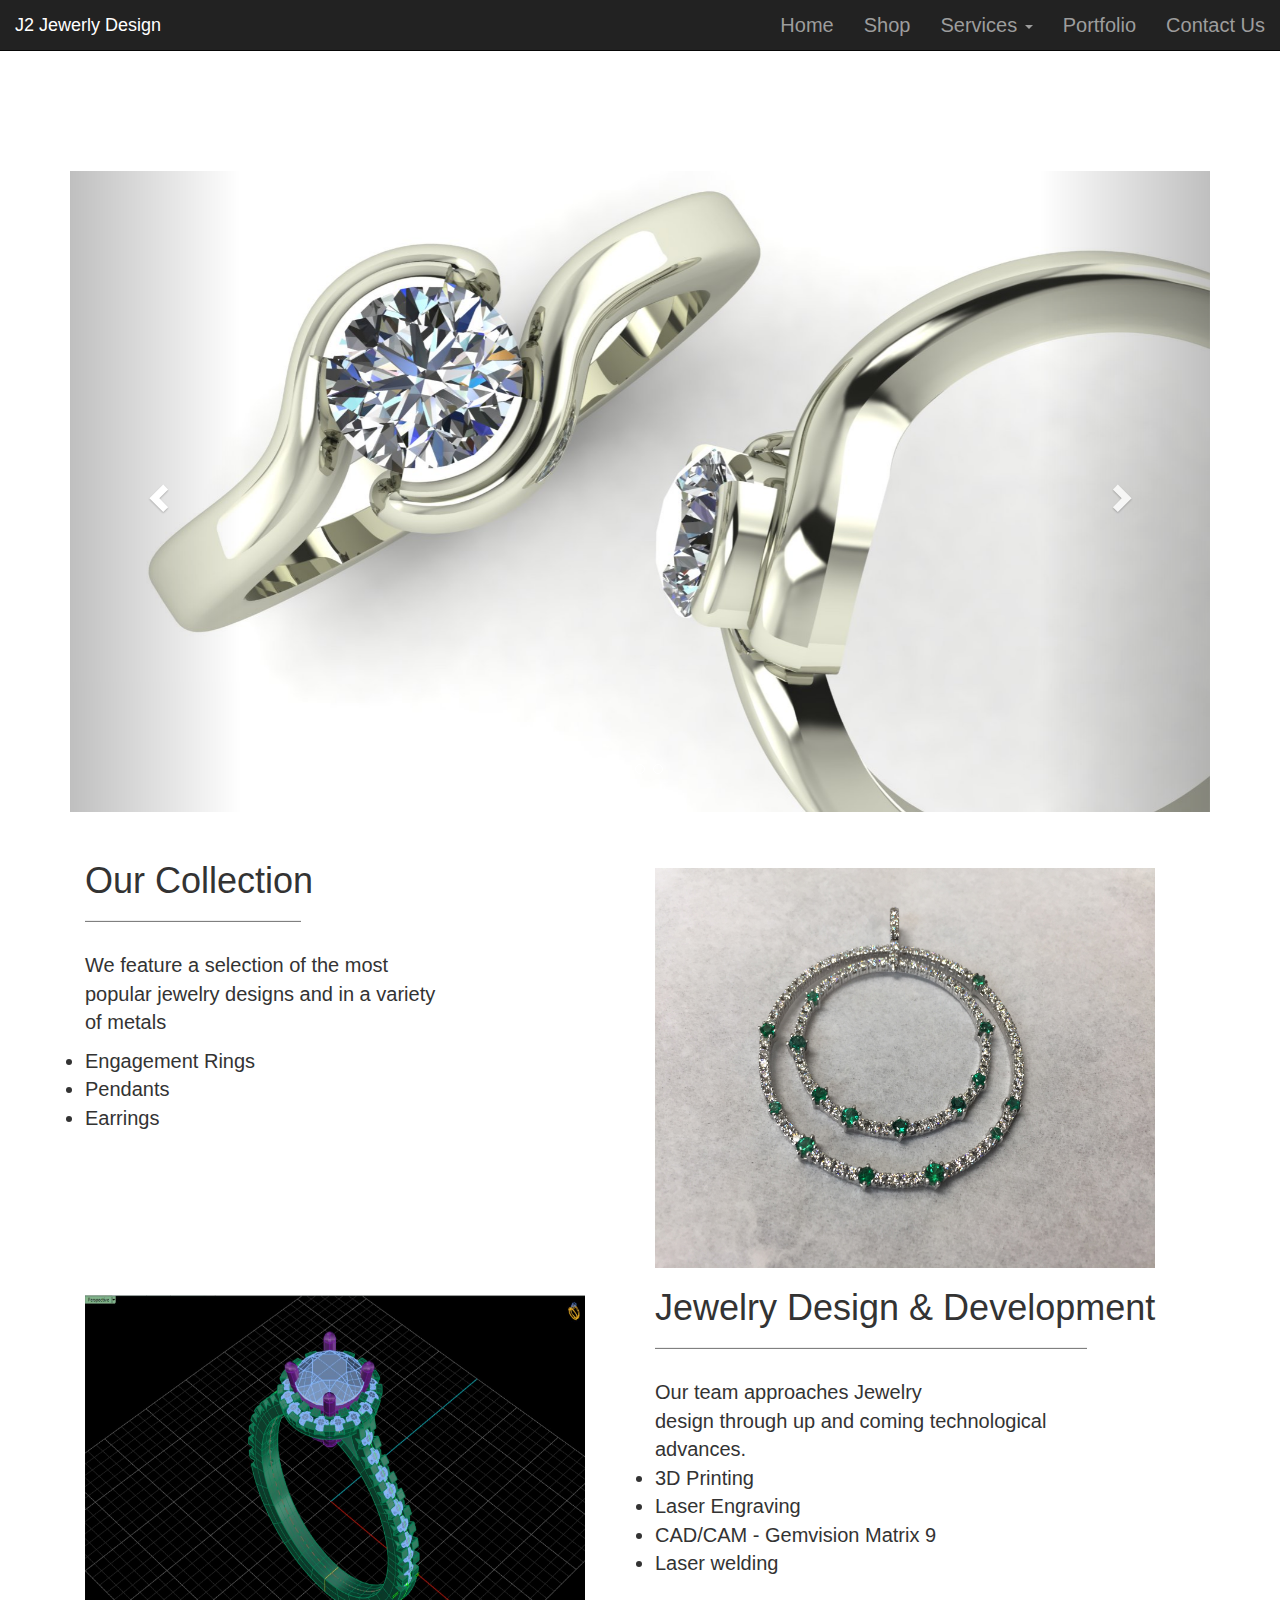
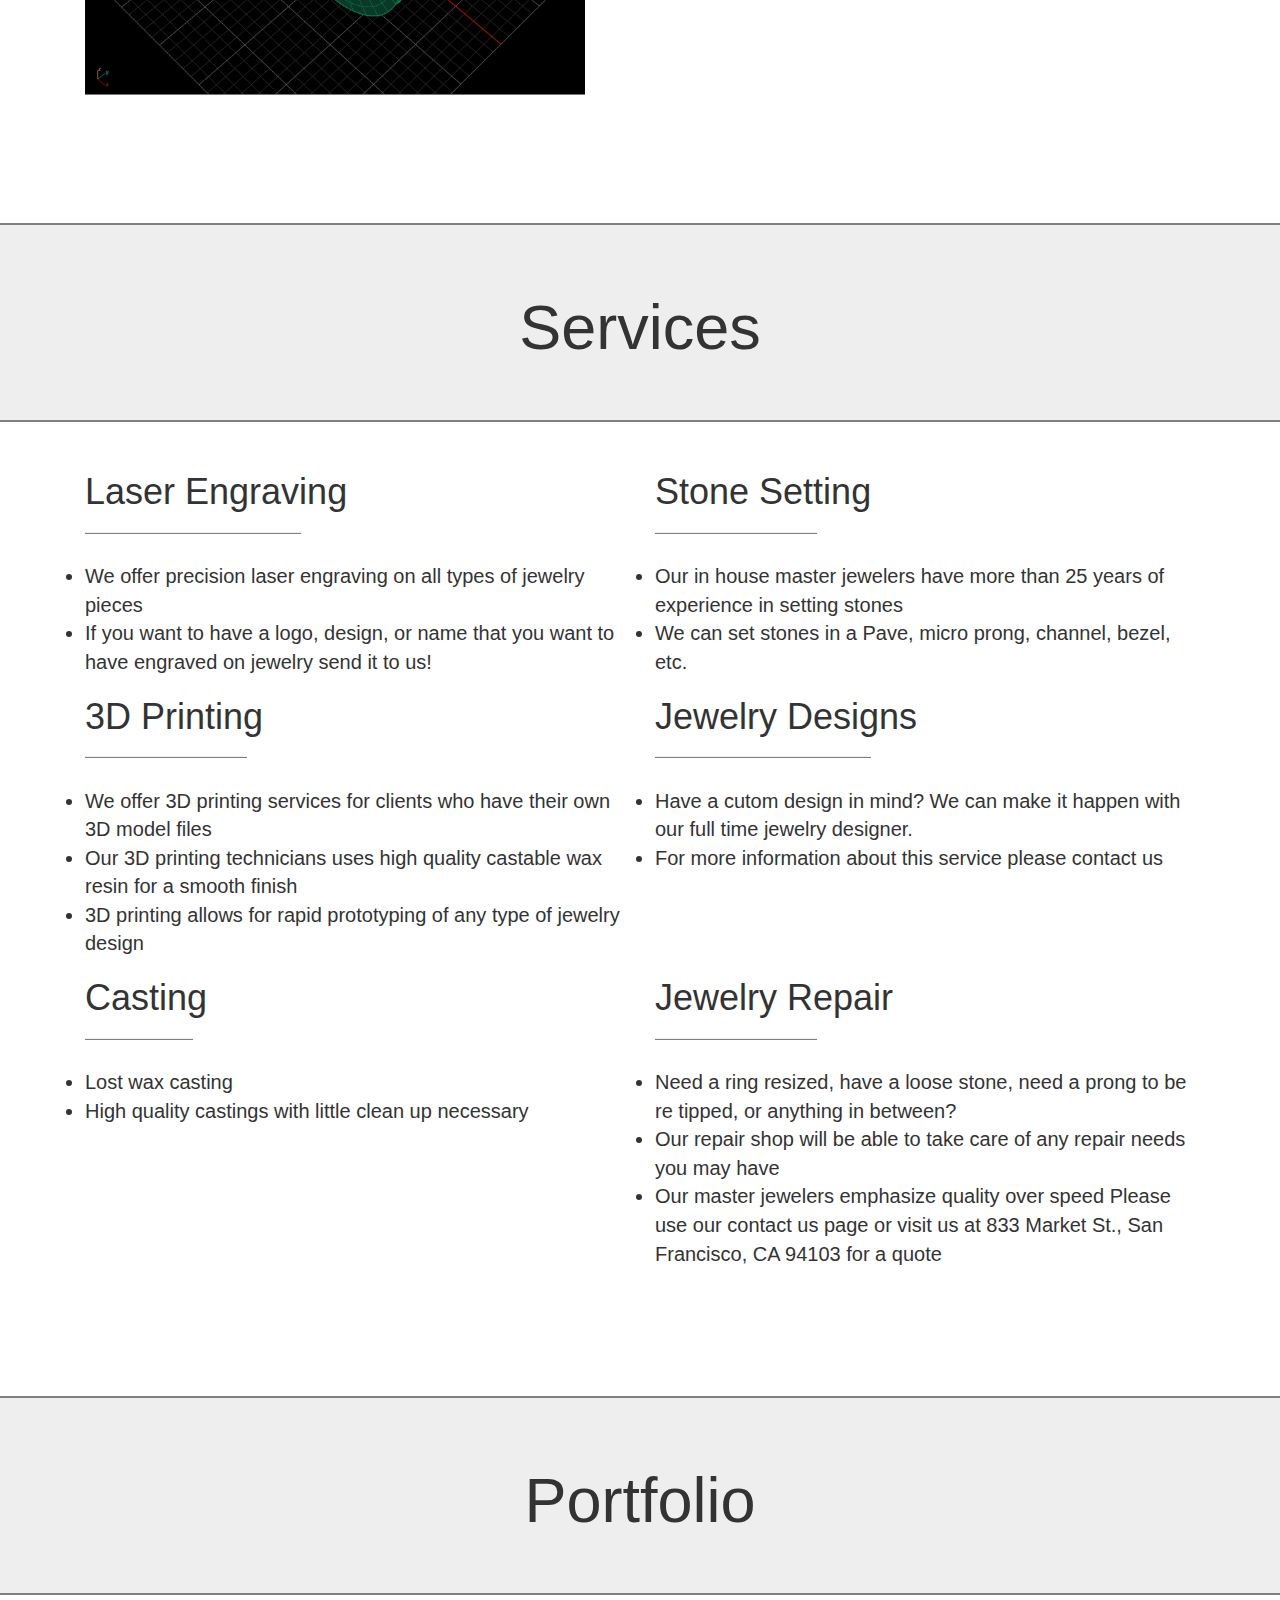
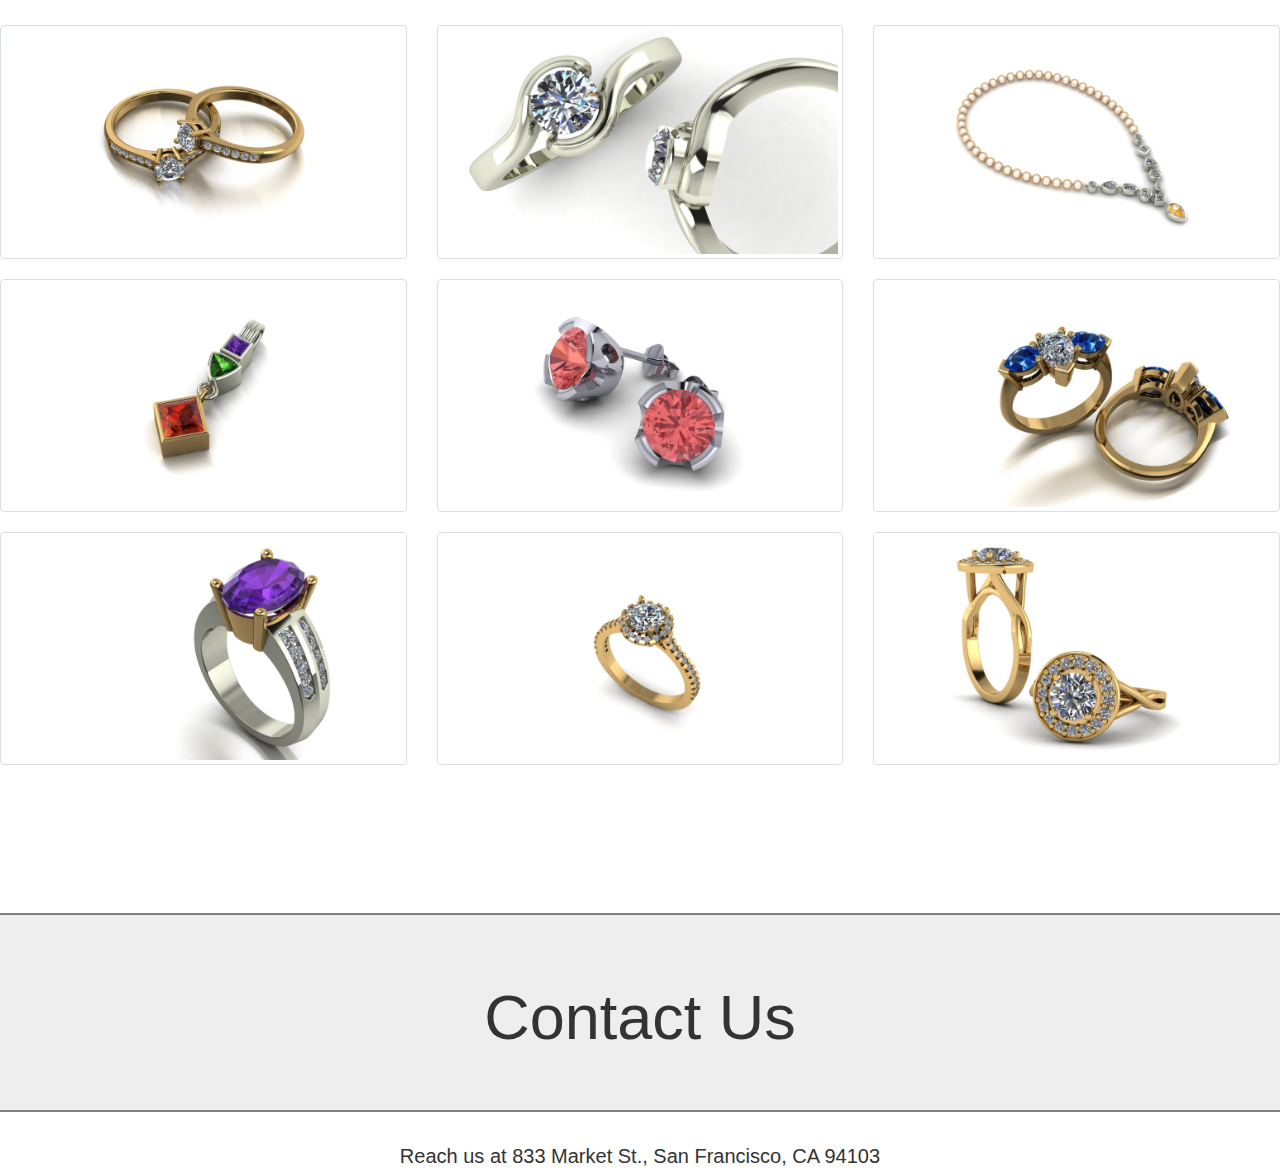
==== index.html @ f9536992 "fixed styling issue" ====
<!DOCTYPE html>
<html>
<head>
  <title>J2 Jewerly Design</title>
      <link rel="stylesheet" type="text/css" href="https://maxcdn.bootstrapcdn.com/bootstrap/3.3.7/css/bootstrap.min.css">
    <link rel="stylesheet" type="text/css" href=https://maxcdn.bootstrapcdn.com/font-awesome/4.7.0/css/font-awesome.min.css>
    <link rel="stylesheet" type="text/css" href="./styles.css">
</head>
<body>
  <div class="container">
<nav class="navbar navbar-inverse navbar-fixed-top" >
  <div class="container-fluid">
    <!-- Brand and toggle get grouped for better mobile display -->
    <div class="navbar-header">
      <button type="button" class="navbar-toggle collapsed" data-toggle="collapse" data-target="#bs-example-navbar-collapse-1">
        <span class="sr-only">Toggle navigation</span>
        <span class="icon-bar"></span>
        <span class="icon-bar"></span>
        <span class="icon-bar"></span>
      </button>
      <a class="navbar-brand" href="#">J2 Jewerly Design</a>
    </div>

    <!-- Collect the nav links, forms, and other content for toggling -->
    <div class="collapse navbar-collapse" id="bs-example-navbar-collapse-1">
      <ul class="nav navbar-nav">
      </ul>
      </form>
      <ul class="nav navbar-nav navbar-right">
        <li><a href="#">Home</a></li>
        <li><a href="#">Shop</a></li>
        <li class="dropdown">
          <a href="#" class="dropdown-toggle" data-toggle="dropdown" role="button" aria-expanded="false">Services <span class="caret"></span></a>
          <ul class="dropdown-menu" role="menu">
            <li><a href="#">3D Printing</a></li>
            <li><a href="#">Jewelry Design</a></li>
            <li><a href="#">Laser Engraving</a></li>
            <li><a href="#">Casting</a></li>
            <li><a href="#">Jewelry Repair</a></li>
            <li><a href="#">Stone Setting</a></li>
          </ul>
            <li><a href="#" class="portfolio">Portfolio</a></li>
            <li><a href="#" class="visit">Contact Us</a></li>
        </li>
      </ul>
    </div><!-- /.navbar-collapse -->
  </div><!-- /.container-fluid -->
</nav>
  <div id="myCarousel" class="carousel slide" data-ride="carousel">
    <!-- Indicators -->
    <ol class="carousel-indicators">
      <li data-target="#myCarousel" data-slide-to="0" class="active"></li>
      <li data-target="#myCarousel" data-slide-to="1"></li>
      <li data-target="#myCarousel" data-slide-to="2"></li>
    </ol>

    <!-- Wrapper for slides -->
    <div class="carousel-inner">
      <div class="item active">
        <img src="./CAD_Renderings/CA04_Lee_D.jpg" alt="Los Angeles" style="width:100%;">
      </div>

      <div class="item">
        <img src="./CAD_Renderings/CCC18_CA01_2.jpg" alt="Chicago" style="width:100%;">
      </div>

      <div class="item">
        <img src="./CAD_Renderings/Halo_Ring.jpg
        " alt="New york" style="width:100%;">
      </div>
    </div>

    <!-- Left and right controls -->
    <a class="left carousel-control" href="#myCarousel" data-slide="prev">
      <span class="glyphicon glyphicon-chevron-left"></span>
      <span class="sr-only">Previous</span>
    </a>
    <a class="right carousel-control" href="#myCarousel" data-slide="next">
      <span class="glyphicon glyphicon-chevron-right"></span>
      <span class="sr-only">Next</span>
    </a>
  </div>
  <div class="rows">
  </br>
    <div class="col-md-6">
      <h1> Our Collection</h1>
        <div class="hr3"><hr/></div></br>
      <div class="paragraphs">
      <p> We feature a selection of the most </br>
        popular jewelry designs and in a variety </br> of metals</p>
      <li>Engagement Rings</li>
      <li>Pendants</li>
      <li>Earrings</li>
      </div>
      </div>
    <div class="col-md-6">
      <div class="photo1">
      <img src="./CAD_Renderings/Dualpendant_1.jpg" height="400" width="500">
    </div>
    </div>
  </div>
 </div>

<div class="container">
  <div class="rows2">
    <div class="col-md-6">
      <div class="photo1">
      <img src="./CAD_Renderings/CAD_Screenshot.JPG" height="400" width="500">
    </div>
  </div>
    <div class="col-md-6"">
    <h1>Jewelry Design & Development</h1>
      <div class="hr"><hr/></div></br>
    Our team approaches Jewelry </br> design through up and coming technological </br> advances.
      <li> 3D Printing </li>
      <li> Laser Engraving </li>
      <li> CAD/CAM - Gemvision Matrix 9</li>
      <li> Laser welding </li>
    </div>
  </div>
</div>
    <div class="jumbotron">
    <h1>Services</h1>
    <div class="services"> </div>
  </div>
<div class="container">
    <div class="rows3">
      <div class="col-md-6">
       <!--  <h1>Jewelry Manufacturing</h1>
        <div class="hr2"><hr/></div></br>
        Our team of expert Jewelers provide </br>  Clients with access to high-quality jewelry
        <li> We also offer services such as bulk </br>casting, finishing, and stone setting.</li>
        <li> Wax Molding </li>
    </div> -->
    <h1>Laser Engraving</h1>
        <div class="hr3"><hr/></div></br>
        <li> We offer precision laser engraving on all types of jewelry pieces</li>
        <li> If you want to have a logo, design, or name that you want to have engraved on jewelry send it to us! </li>
    </div>
    <div class="col-md-6"">
      <h1>Stone Setting</h1>
      <div class="hr4"><hr/></div></br>
   <li> Our in house master jewelers have more than 25 years of experience in setting stones </li>
  <li> We can set stones in a Pave, micro prong, channel,  bezel, etc. </li>
    </div>
  </div>
</div>
<div class="container">
  <div class="services">
    <div class="col-md-6">
      <h1> 3D Printing </h1>
      <div class="hr4"><hr/></div></br>
  <li> We offer 3D printing services for clients who have their own 3D model files </li>
  <li> Our 3D printing technicians uses high quality castable wax resin for a smooth finish
  </li>
  <li> 3D printing allows for rapid prototyping of any type of jewelry design
  </li>
    </div>
     <div class="col-md-6"">
    <h1>Jewelry Designs</h1>
    <div class="hr3"><hr/></div></br>
    <li> Have a cutom design in mind? We can make it happen with our full time jewelry designer. </li>
    <li> For more information about this service please contact us
    </li>
    </div>
  </div>
</div>
<div class="container">
  <div class="casting">
    <div class="col-md-6">
      <h1>Casting</h1>
      <div class="inside">
      <div class="hr3"><hr/></div></br>
    </div>
      <li> Lost wax casting </li>
      <li> High quality castings with little clean up necessary </li>
    </div>
     <div class="col-md-6">
    <h1>Jewelry Repair</h1>
      <div class="inside">
      <div class="hr4"><hr/></div></br>
    </div>
    <li> Need a ring resized, have a loose stone, need a prong to be re tipped, or anything in between? </li>
    <li> Our repair shop will be able to take care of any repair needs you may have </li>
    <li> Our master jewelers emphasize quality over speed
    Please use our contact us page or visit us at 833 Market St., San Francisco, CA 94103 for a quote
  </li>
    </div>
  </div>
  </div>
</div>
    <div class="jumbotron">
    <h1>Portfolio</h1>
    <div class="portfolioPage"></div>
  </div>

     <div class="row">
    <div class="col-lg-4 col-sm-6">
      <div class="thumbnail">
      <img src="./CAD_Renderings/Bead-and-Bright-Cut.jpg">
    </div>
  </div>
   <div class="col-lg-4 col-sm-6">
      <div class="thumbnail">
      <img src="./CAD_Renderings/CA04_Lee_D.jpg">
    </div>
  </div>
    <div class="col-lg-4 col-sm-6">
      <div class="thumbnail">
      <img src="./CAD_Renderings/CCC18_CA01_2.jpg">
    </div>
  </div>
  <div class="col-lg-4 col-sm-6">
      <div class="thumbnail">
      <img src="./CAD_Renderings/CCC18_Triple_Pendant_Lee_D_2.jpg
">
    </div>
  </div>
   <div class="col-lg-4 col-sm-6">
      <div class="thumbnail">
      <img src="./CAD_Renderings/CCC19_Scalloped_Bezel_Earrings_Lee_D.jpg">
    </div>
  </div>
    <div class="col-lg-4 col-sm-6">
      <div class="thumbnail">
      <img src="./CAD_Renderings/CCC25_SA01_1.jpg">
    </div>
  </div>
  <div class="col-lg-4 col-sm-6">
      <div class="thumbnail">
      <img src="./CAD_Renderings/CCC28_Two_Channel_Ring_6.jpg">
    </div>
  </div>
   <div class="col-lg-4 col-sm-6">
      <div class="thumbnail">
      <img src="./CAD_Renderings/Halo_Ring.jpg">
    </div>
  </div>
    <div class="col-lg-4 col-sm-6">
      <div class="thumbnail">
      <img src="./CAD_Renderings/Halo_Side_Project_1.jpg">
    </div>
  </div>
</div>
  <div class="jumbotron">
    <h1> Contact Us </h1>
  </div>
  <div class="contact">
      Reach us at 833 Market St., San Francisco, CA 94103
    </div>
</body>
  <script type="text/javascript" src="https://code.jquery.com/jquery-3.2.1.min.js"></script>
  <script type="text/javascript" src=https://maxcdn.bootstrapcdn.com/bootstrap/3.3.7/js/bootstrap.min.js></script>
  <script type="text/javascript" src="./eventHandlers.js"></script>
</html>
---- styles.css ----
.carousel {
 margin-top: 15%;
}
.container {
  font-size: 20px;
}
.contact {
  font-size: 20px;
  text-align: center;
}
.navbar-header {
  color: white;
}
.jumbotron {
  text-align: center;
  border-top: 2px grey solid;
  border-bottom: 2px grey solid;
  margin-top: 10%;
}
.photo1 {
  padding-top: 5%;
}
.rows {
  text-align: left;
  font-size: 20px;
}

.inside > .hr3 {
  height: 2px;
  width: 75%;
  border-bottom: 3px grey solid;

}

.inside > .hr4 {
  height: 2px;
  width: 30%;
  border-bottom: 2px grey solid;
}

.inside > .hr3 {
  height: 2px;
  width: 20%;
  border-bottom: 2px grey solid;
}


.rows2 {
  text-align: left;
  font-size: 20px;
}

.rows3 {
  text-align: left;
  font-size: 20px;
}

.hr {
  height: 2px;
  width: 80%;
  border-bottom: 2px grey solid;
}

.hr2 {
  height: 2px;
  width: 60%;
  border-bottom: 3px grey solid;
}

.hr3 {
  height: 1px;
  width: 40%;
  border-bottom: 2px grey solid;
}

.hr4 {
  height: 2px;
  width: 30%;
  border-bottom: 2px grey solid;
}

.hr5 {
  height: 2px;
  width: 100%;
  border-bottom: 2px grey solid;
}
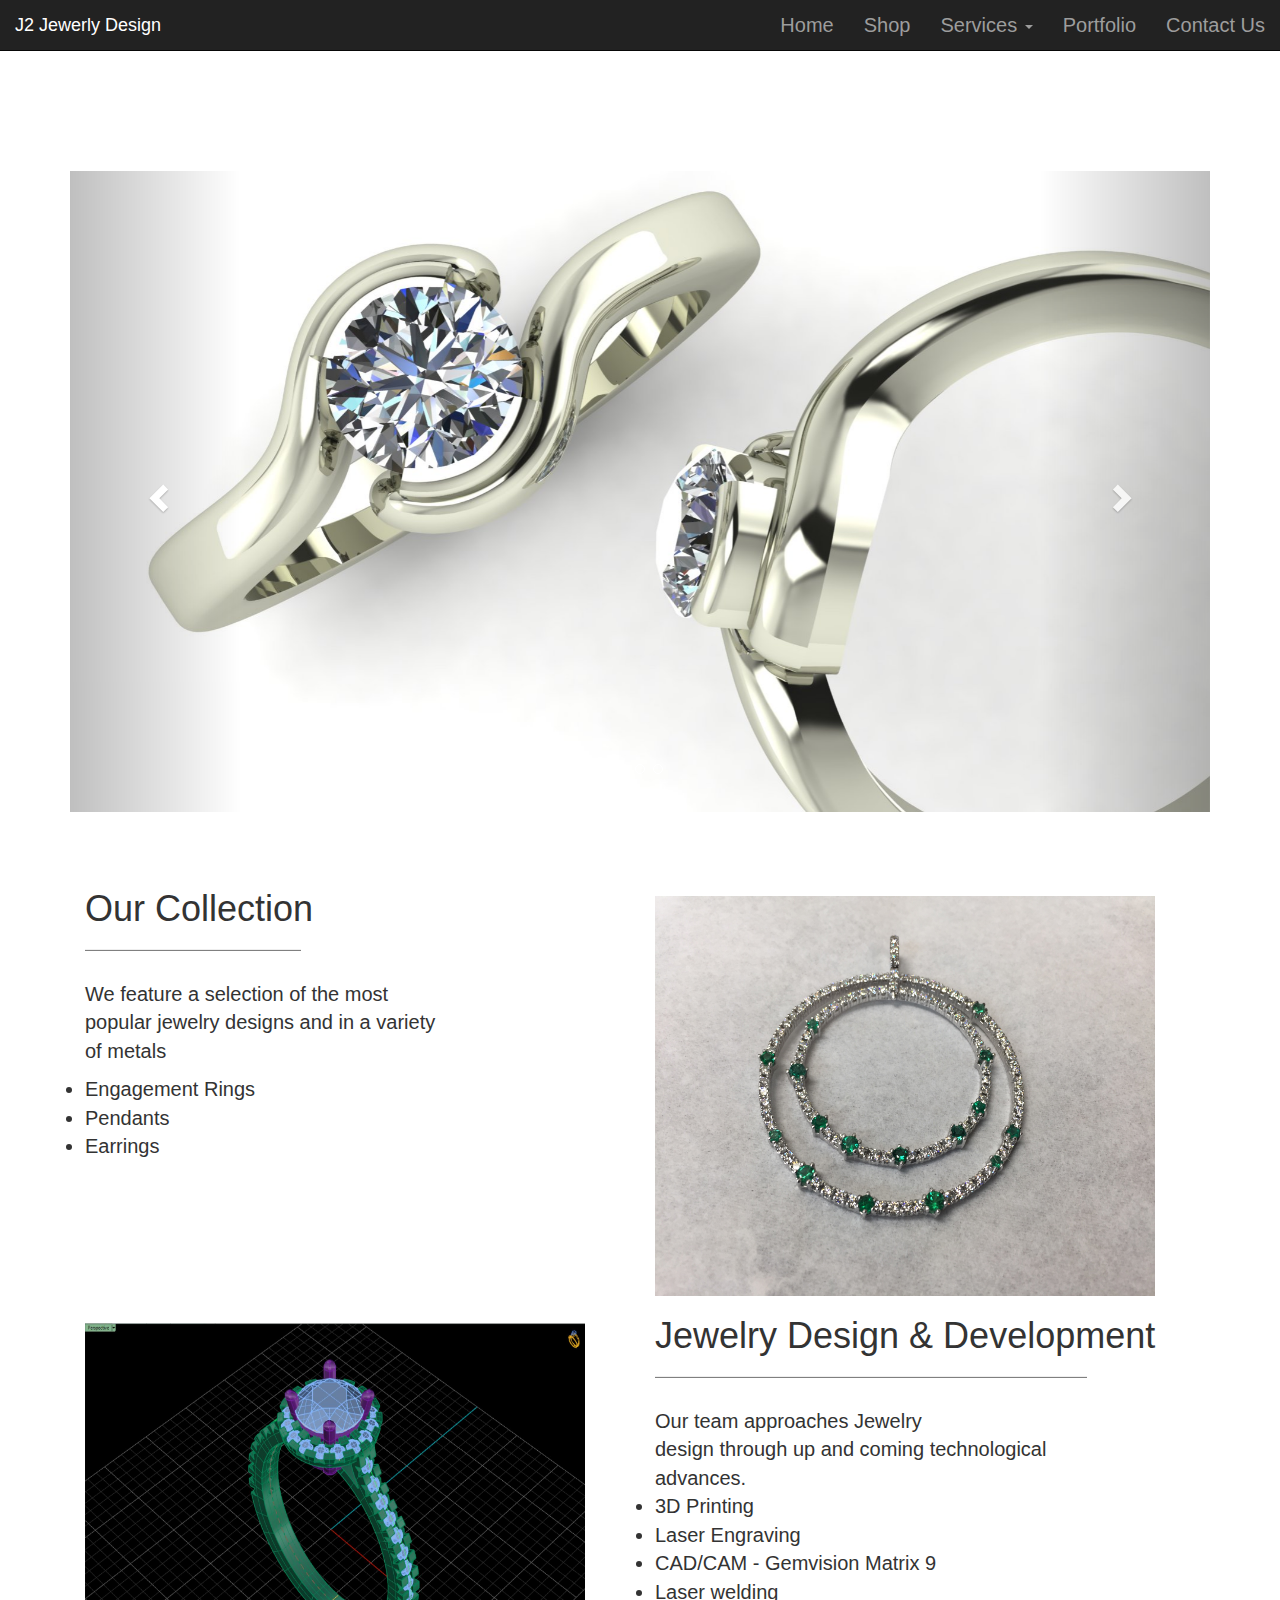
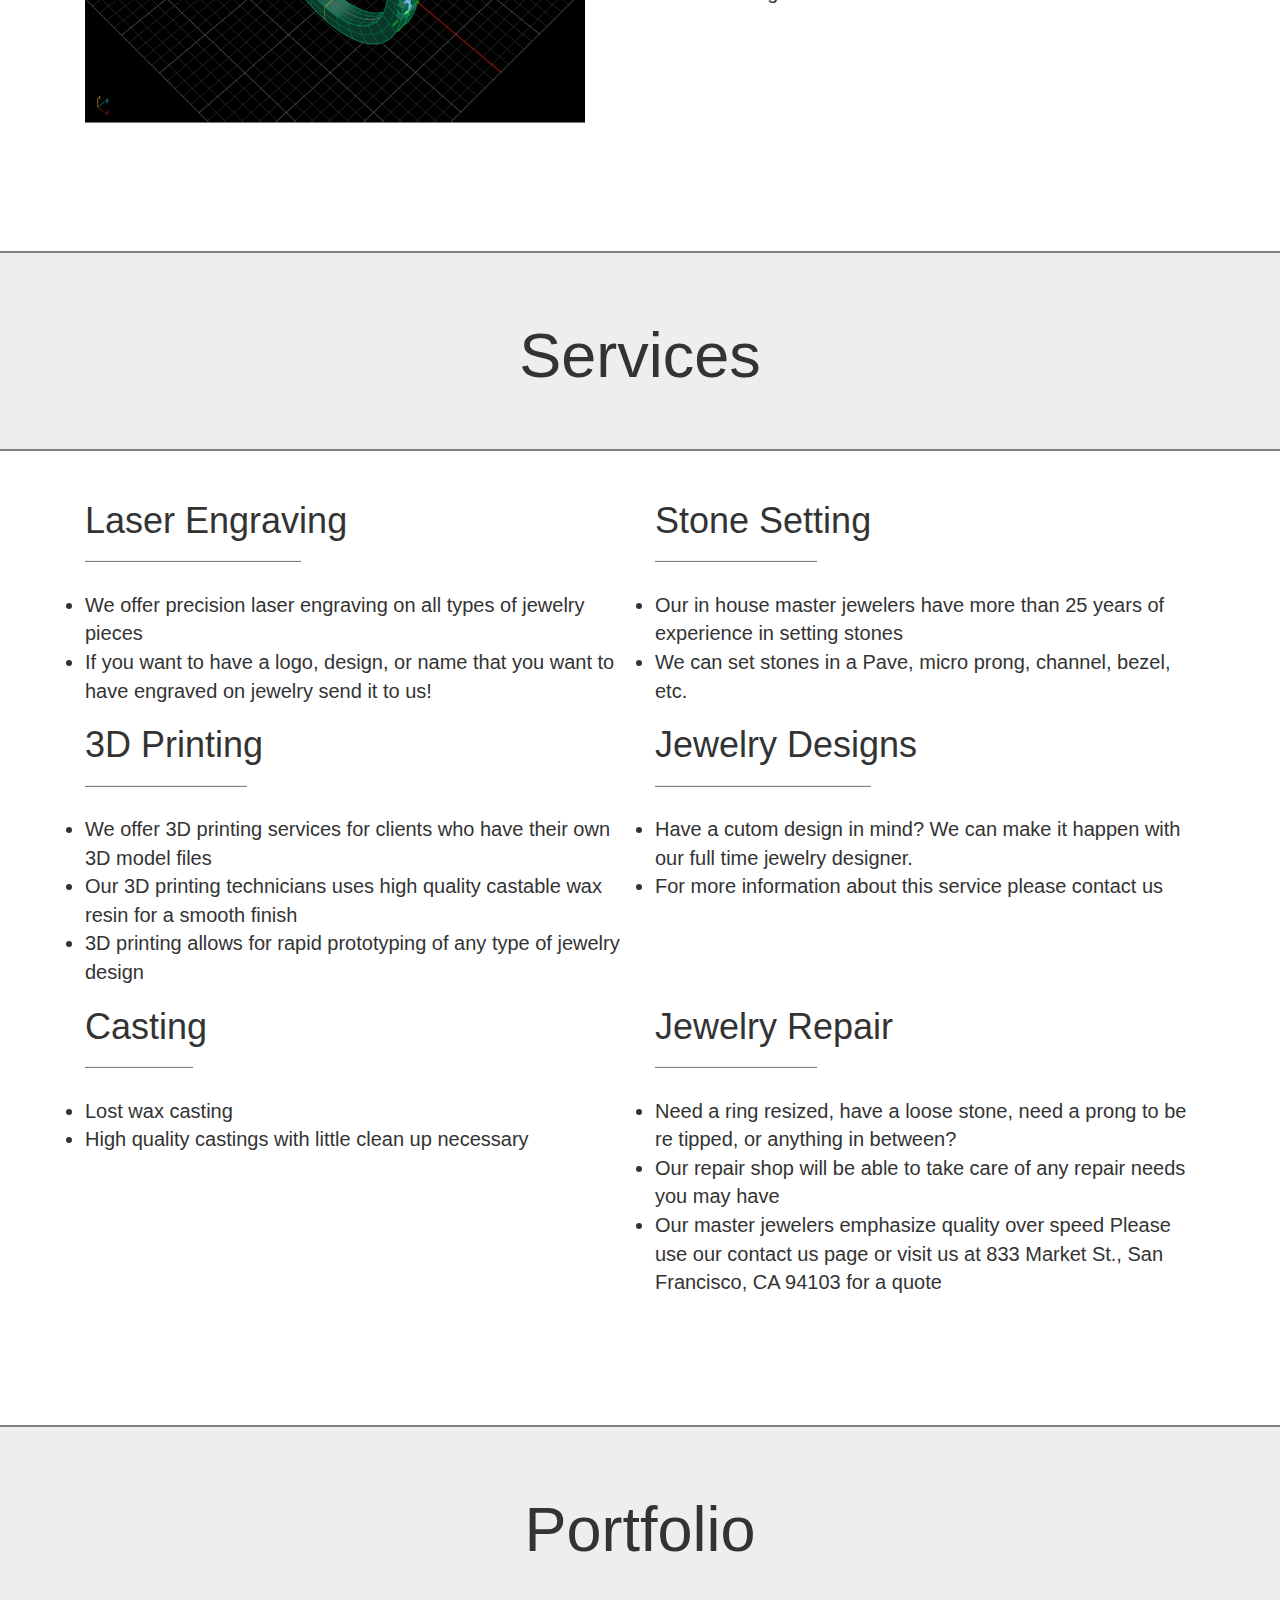
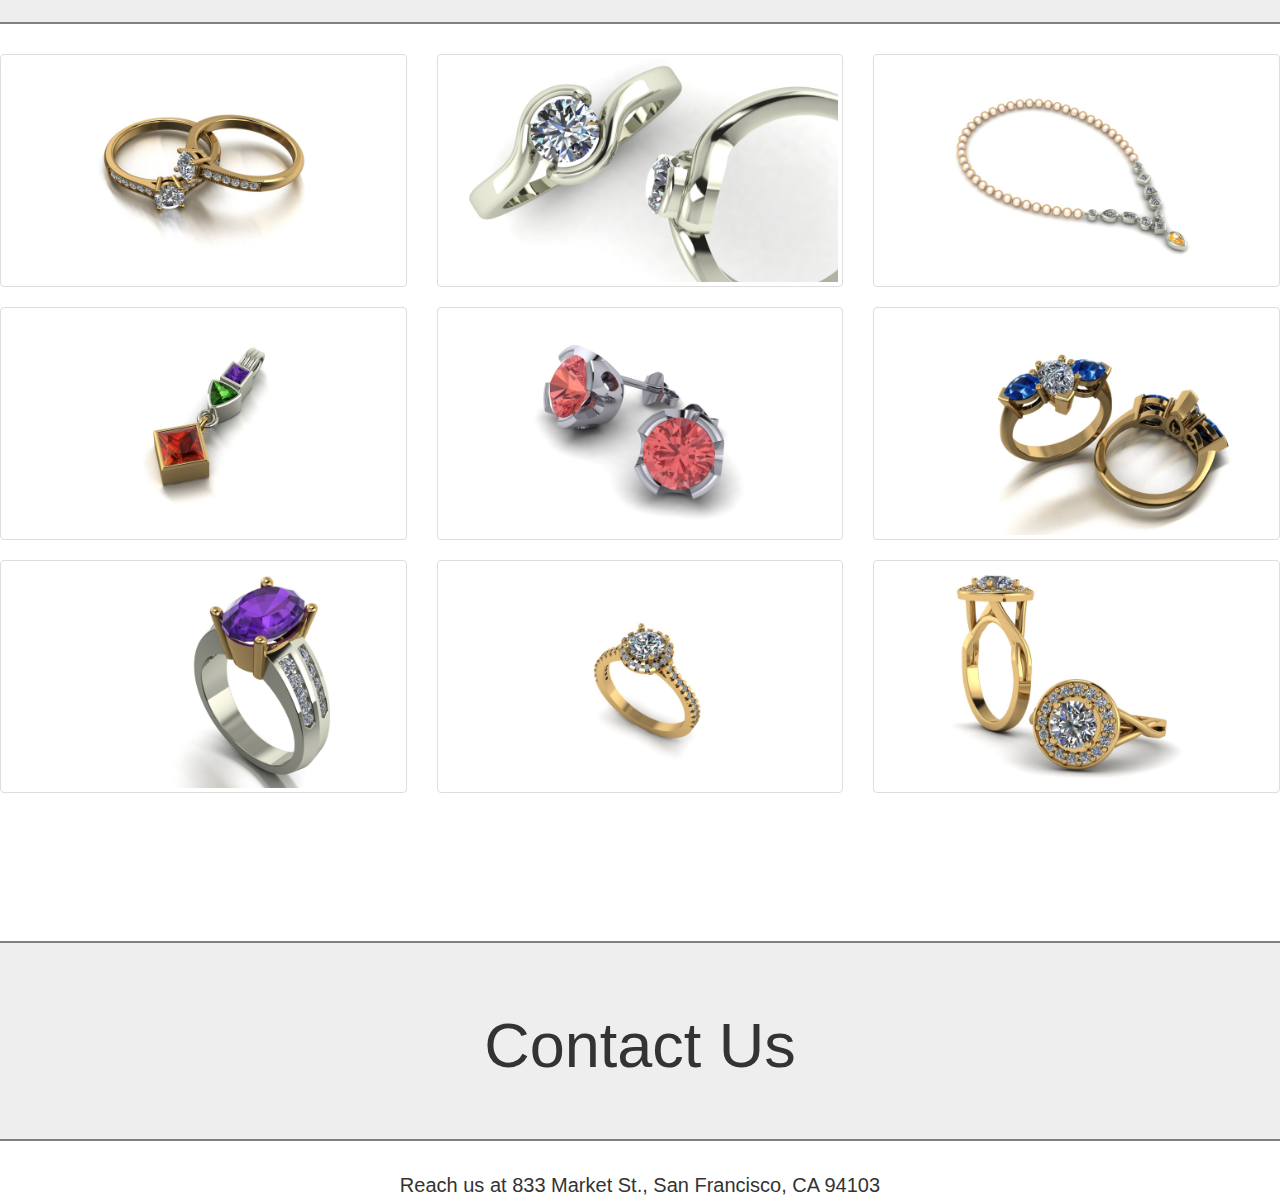
==== commit 72196bc2: "fixed styling" ====
--- a/index.html
+++ b/index.html
@@ -82,6 +82,7 @@
   </div>
   <div class="rows">
   </br>
+  </br>
     <div class="col-md-6">
       <h1> Our Collection</h1>
         <div class="hr3"><hr/></div></br>
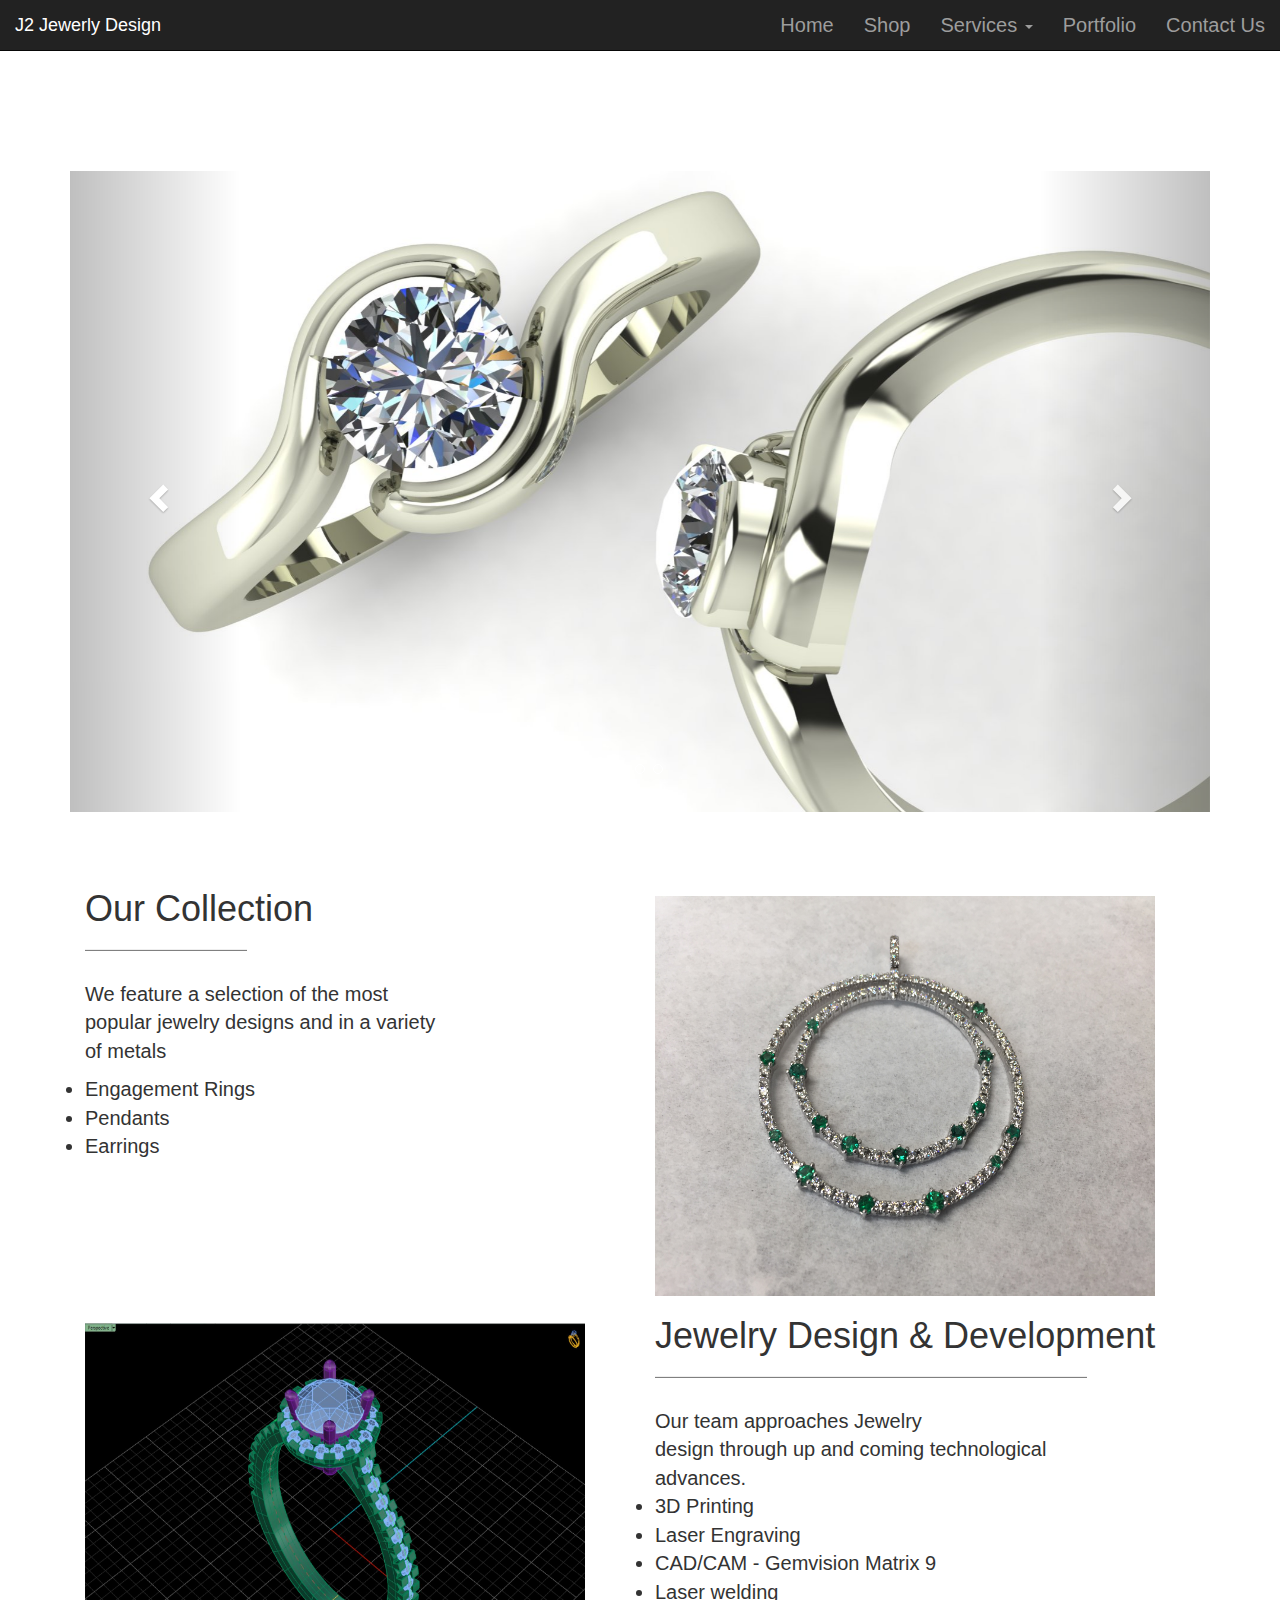
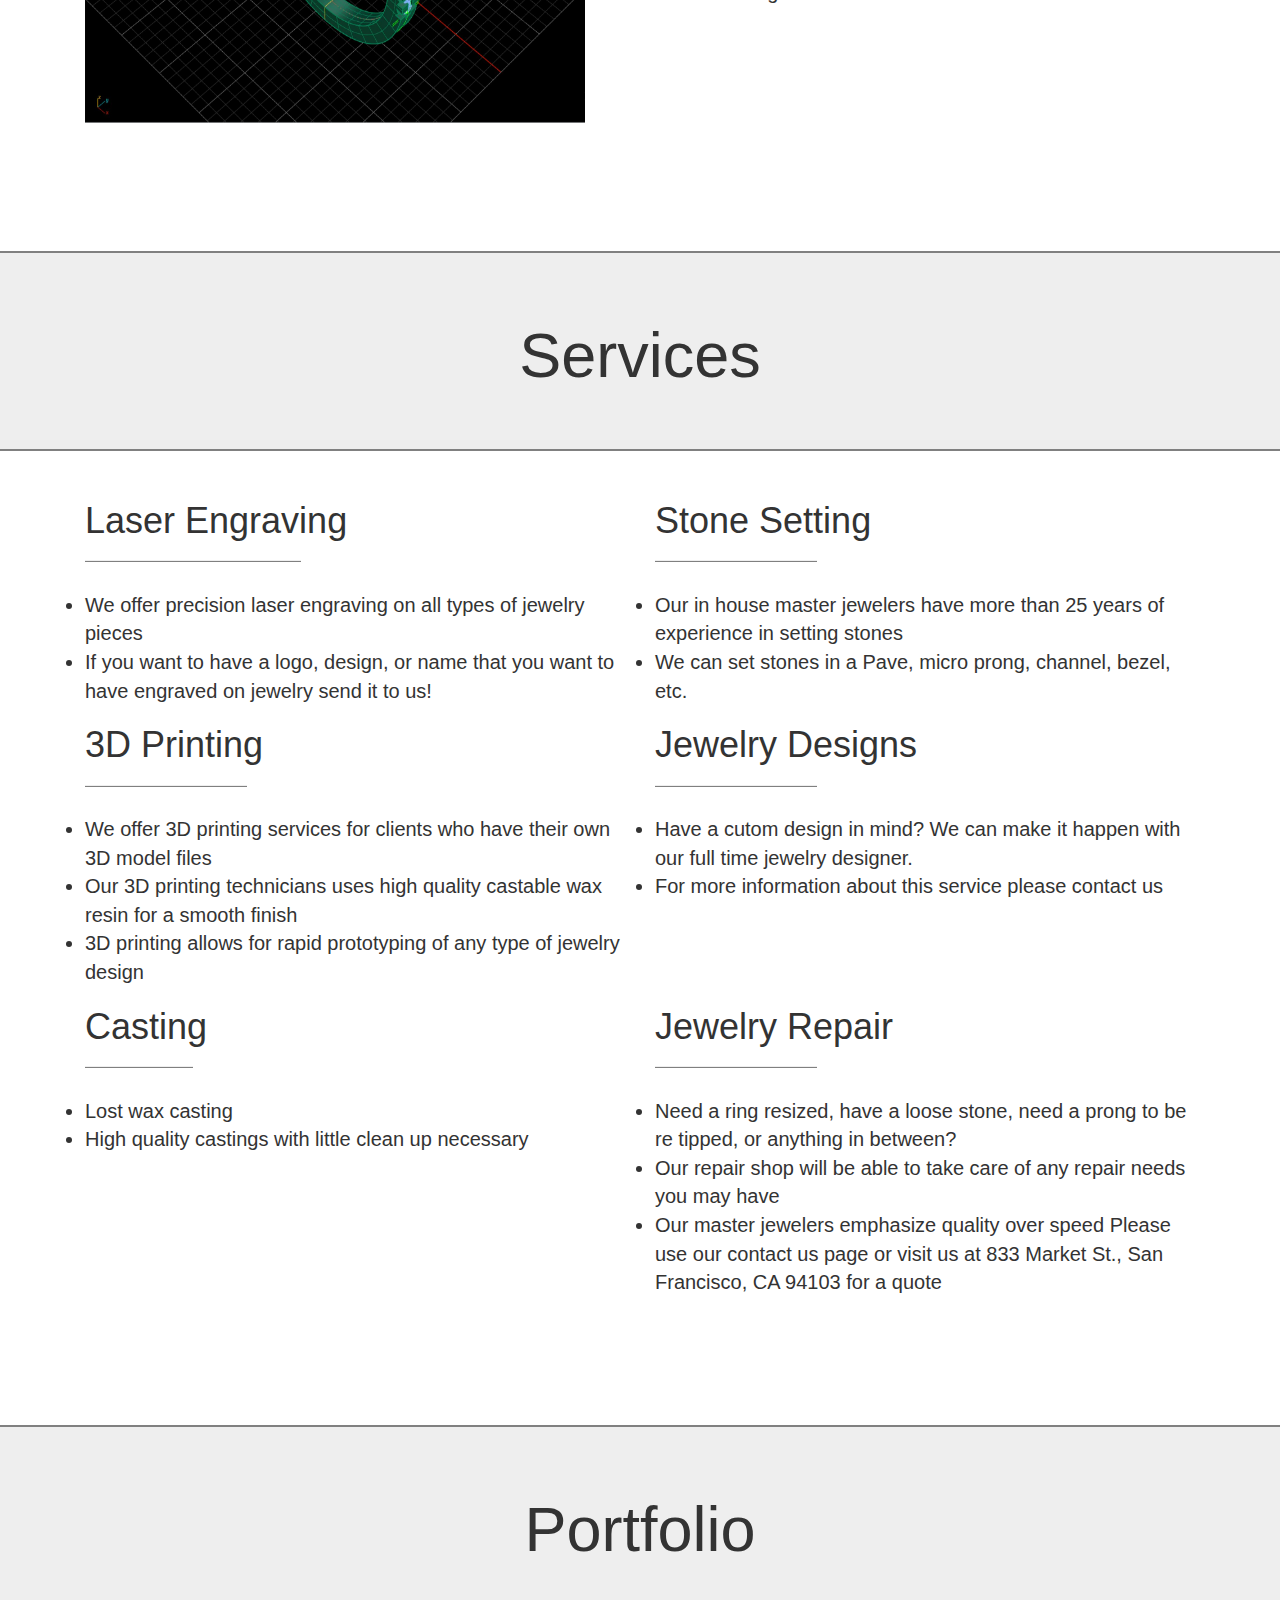
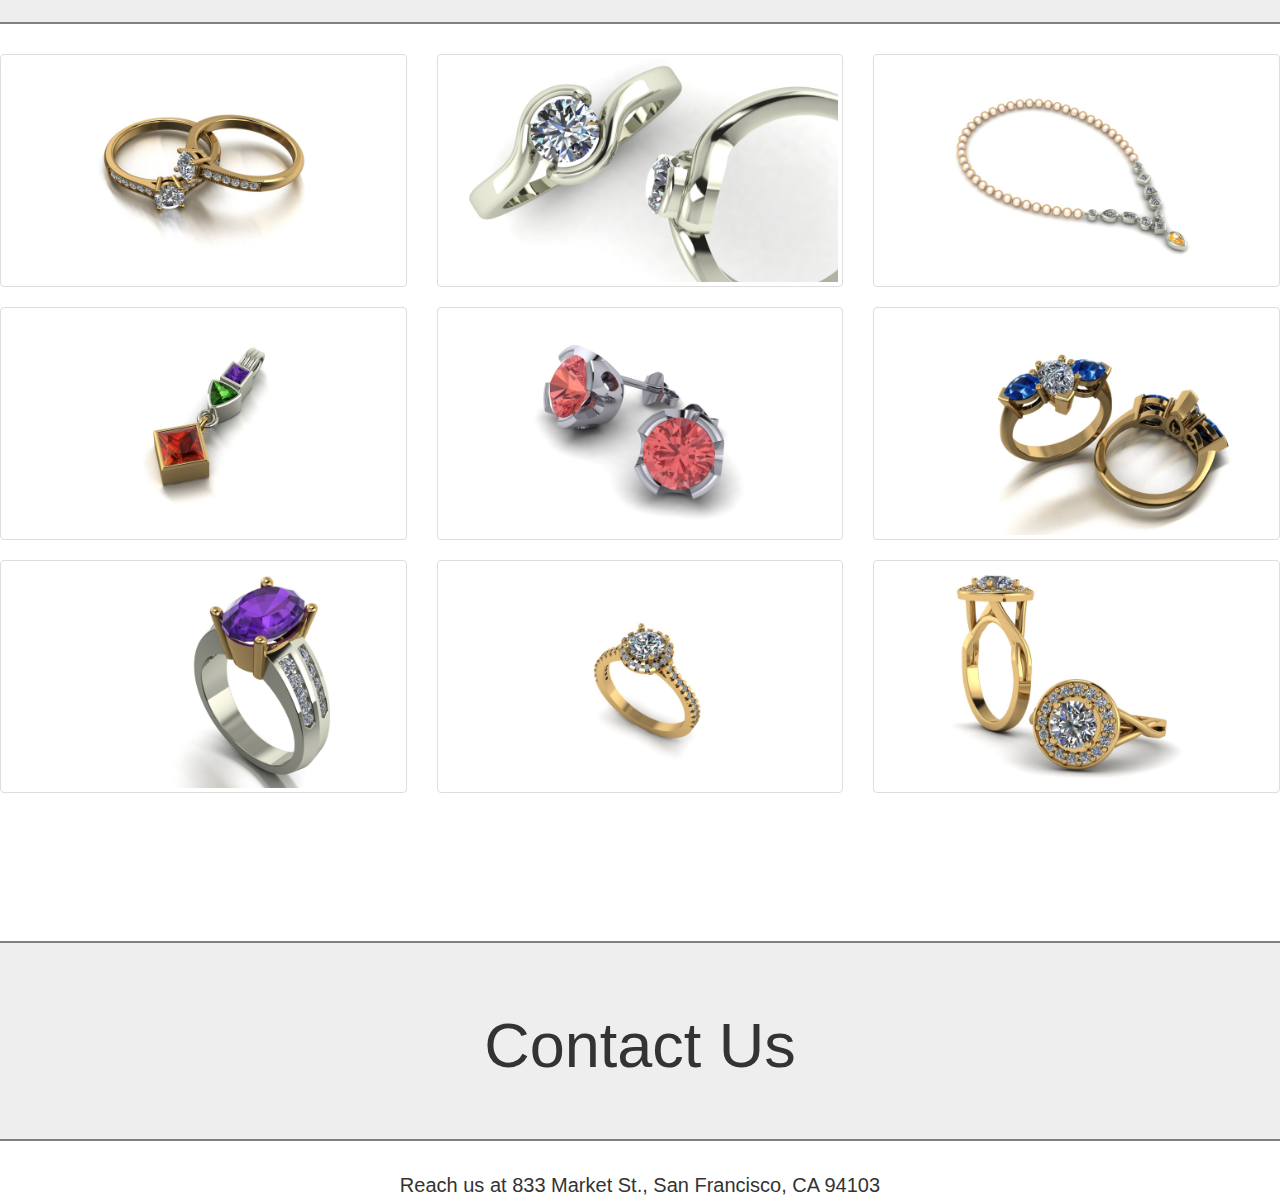
==== commit 7aa5b2c9: "testing feature" ====
--- a/index.html
+++ b/index.html
@@ -85,7 +85,9 @@
   </br>
     <div class="col-md-6">
       <h1> Our Collection</h1>
-        <div class="hr3"><hr/></div></br>
+        <div class="inside">
+          <div class="hr4"><hr/></div></br>
+        </div>
       <div class="paragraphs">
       <p> We feature a selection of the most </br>
         popular jewelry designs and in a variety </br> of metals</p>
@@ -150,7 +152,9 @@
   <div class="services">
     <div class="col-md-6">
       <h1> 3D Printing </h1>
-      <div class="hr4"><hr/></div></br>
+      <div class="inside">
+        <div class="hr4"><hr/></div></br>
+      </div>
   <li> We offer 3D printing services for clients who have their own 3D model files </li>
   <li> Our 3D printing technicians uses high quality castable wax resin for a smooth finish
   </li>
@@ -159,7 +163,9 @@
     </div>
      <div class="col-md-6"">
     <h1>Jewelry Designs</h1>
-    <div class="hr3"><hr/></div></br>
+    <div class="inside">
+      <div class="hr4"><hr/></div></br>
+    </div>
     <li> Have a cutom design in mind? We can make it happen with our full time jewelry designer. </li>
     <li> For more information about this service please contact us
     </li>
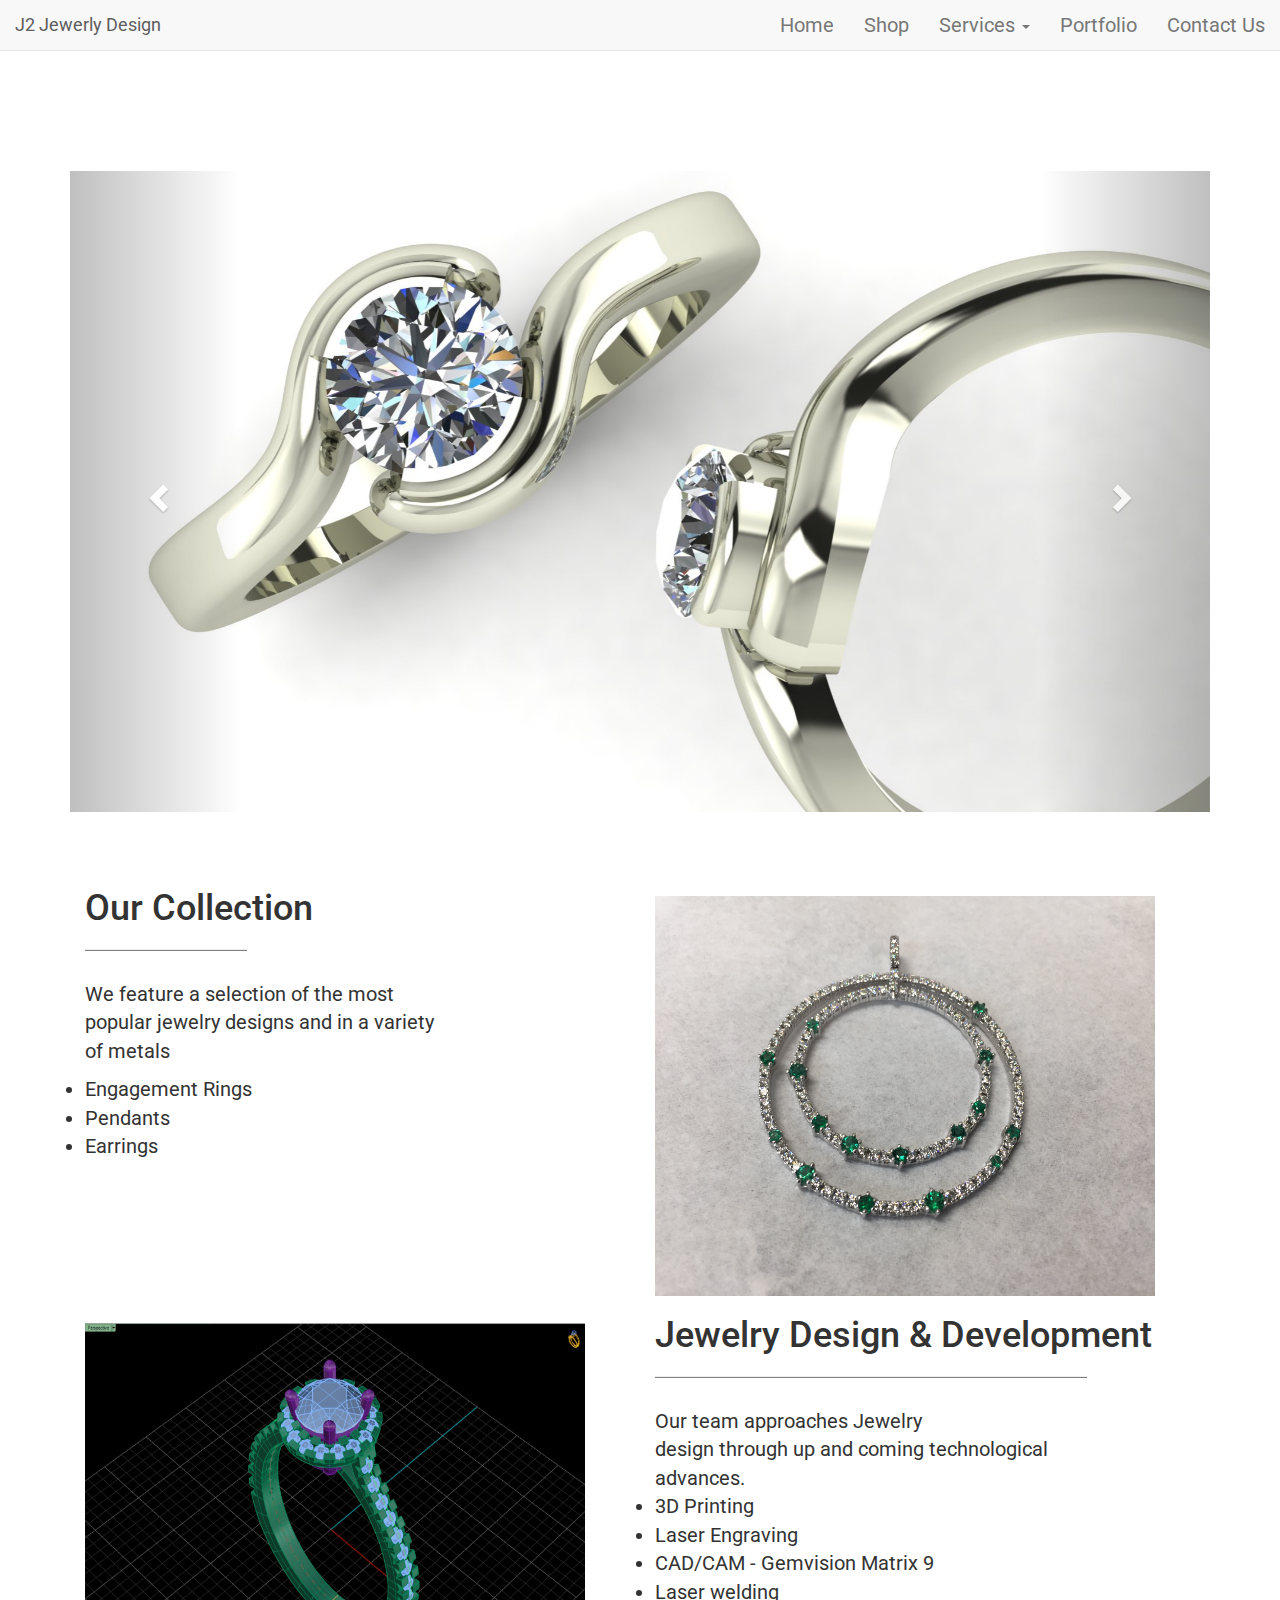
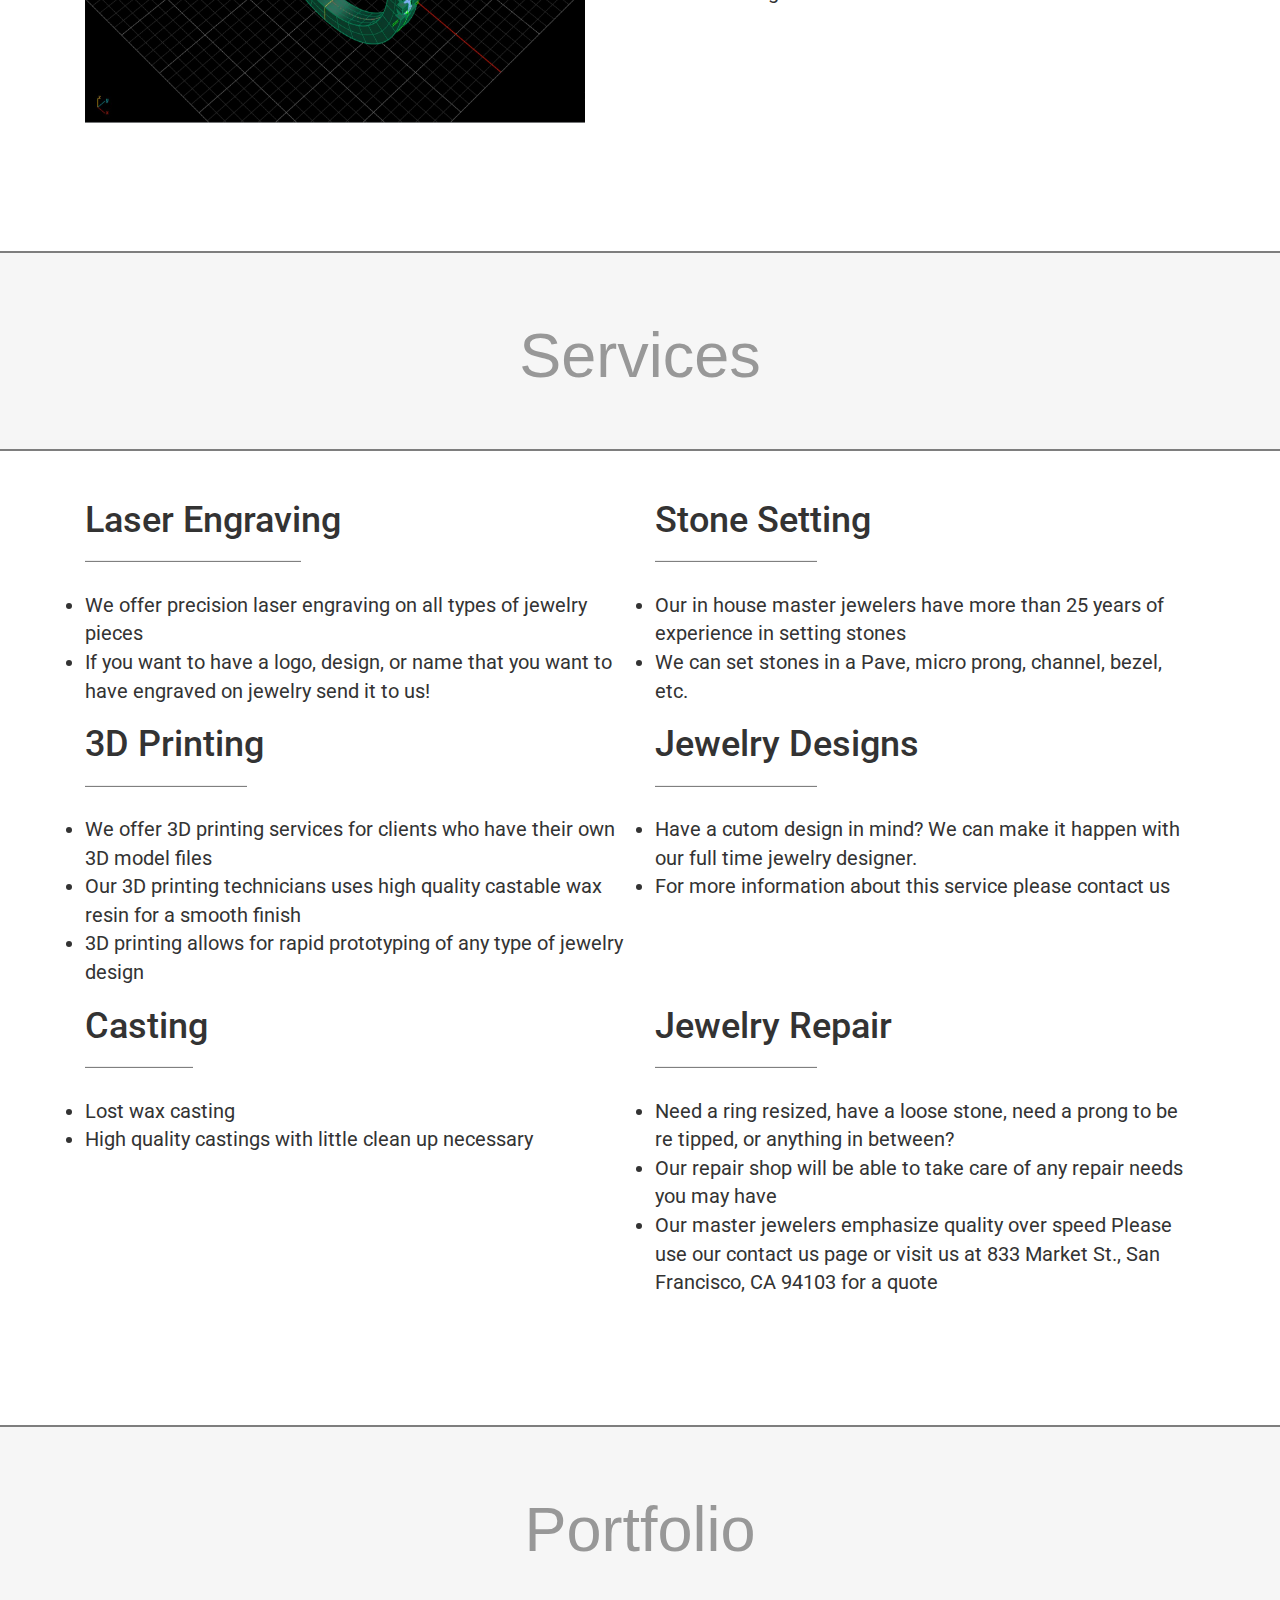
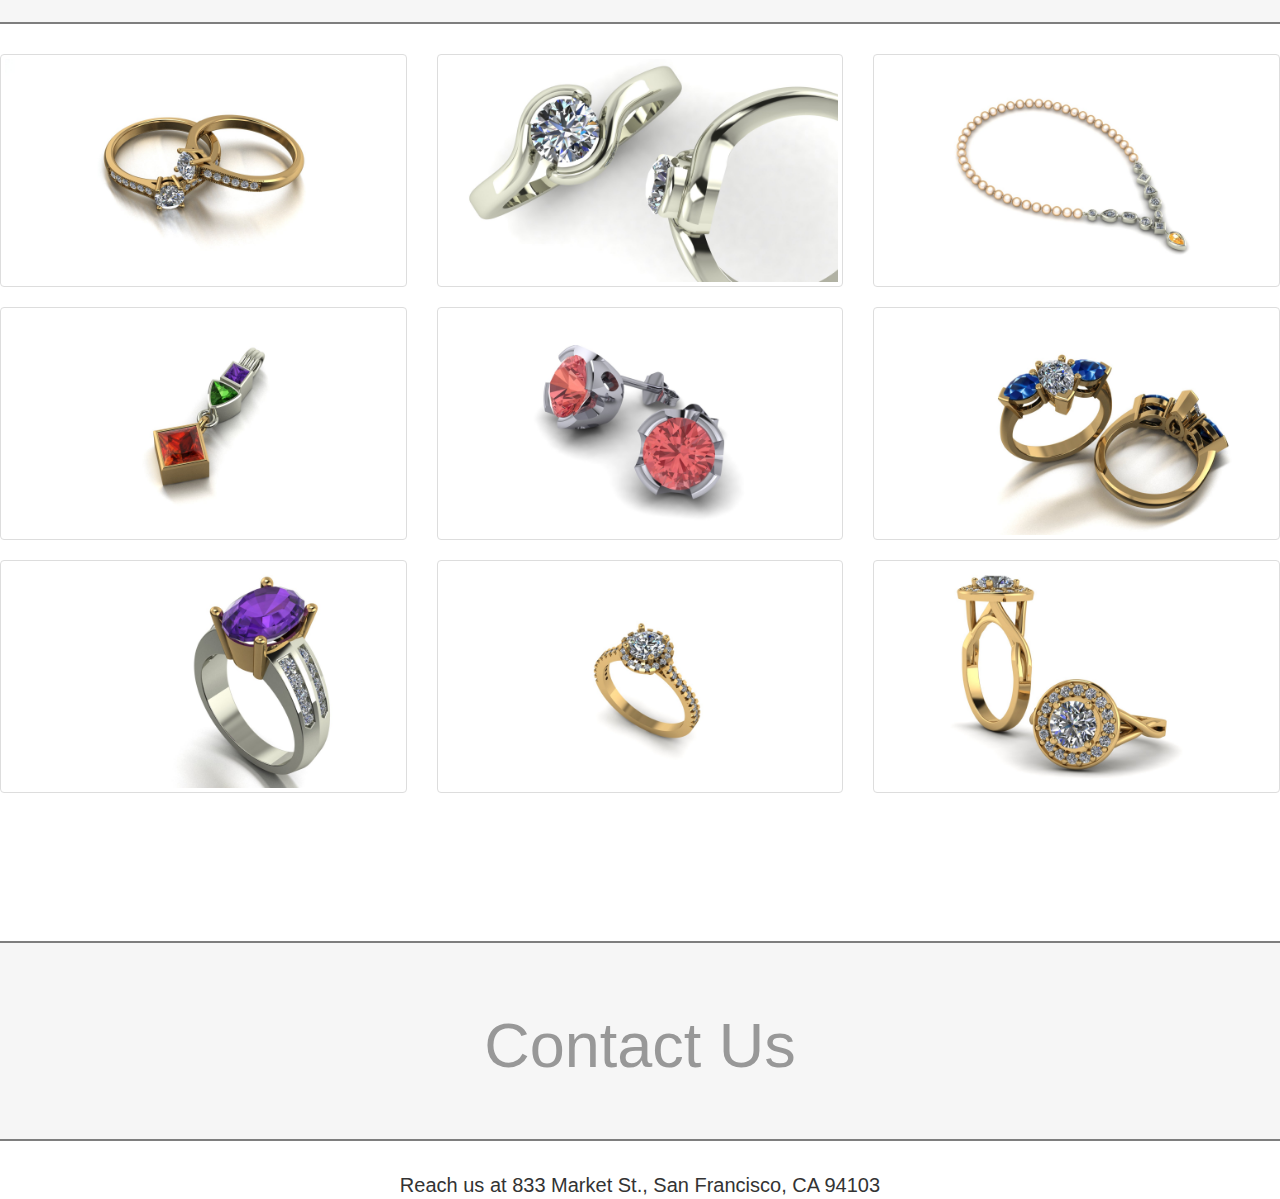
==== commit 51e039be: "styling changes" ====
--- a/index.html
+++ b/index.html
@@ -2,13 +2,14 @@
 <html>
 <head>
   <title>J2 Jewerly Design</title>
+    <link href="https://fonts.googleapis.com/css?family=Roboto" rel="stylesheet">
       <link rel="stylesheet" type="text/css" href="https://maxcdn.bootstrapcdn.com/bootstrap/3.3.7/css/bootstrap.min.css">
     <link rel="stylesheet" type="text/css" href=https://maxcdn.bootstrapcdn.com/font-awesome/4.7.0/css/font-awesome.min.css>
     <link rel="stylesheet" type="text/css" href="./styles.css">
 </head>
 <body>
   <div class="container">
-<nav class="navbar navbar-inverse navbar-fixed-top" >
+<nav class="navbar navbar-default navbar-fixed-top" >
   <div class="container-fluid">
     <!-- Brand and toggle get grouped for better mobile display -->
     <div class="navbar-header">
--- a/styles.css
+++ b/styles.css
@@ -4,19 +4,26 @@
 }
 .container {
   font-size: 20px;
+/*  color: #828276;
+*/  font-family: 'Roboto', sans-serif;
 }
 .contact {
   font-size: 20px;
   text-align: center;
 }
-.navbar-header {
-  color: white;
+
+.navbar-inverse {
+  background-color: #F8F8F8;
+  border-color: #E7E7E7;
 }
+
+
 .jumbotron {
   text-align: center;
-  border-top: 2px grey solid;
-  border-bottom: 2px grey solid;
+  border-top: 2px black solid;
+  border-bottom: 2px black solid;
   margin-top: 10%;
+  opacity: .5;
 }
 .photo1 {
   padding-top: 5%;
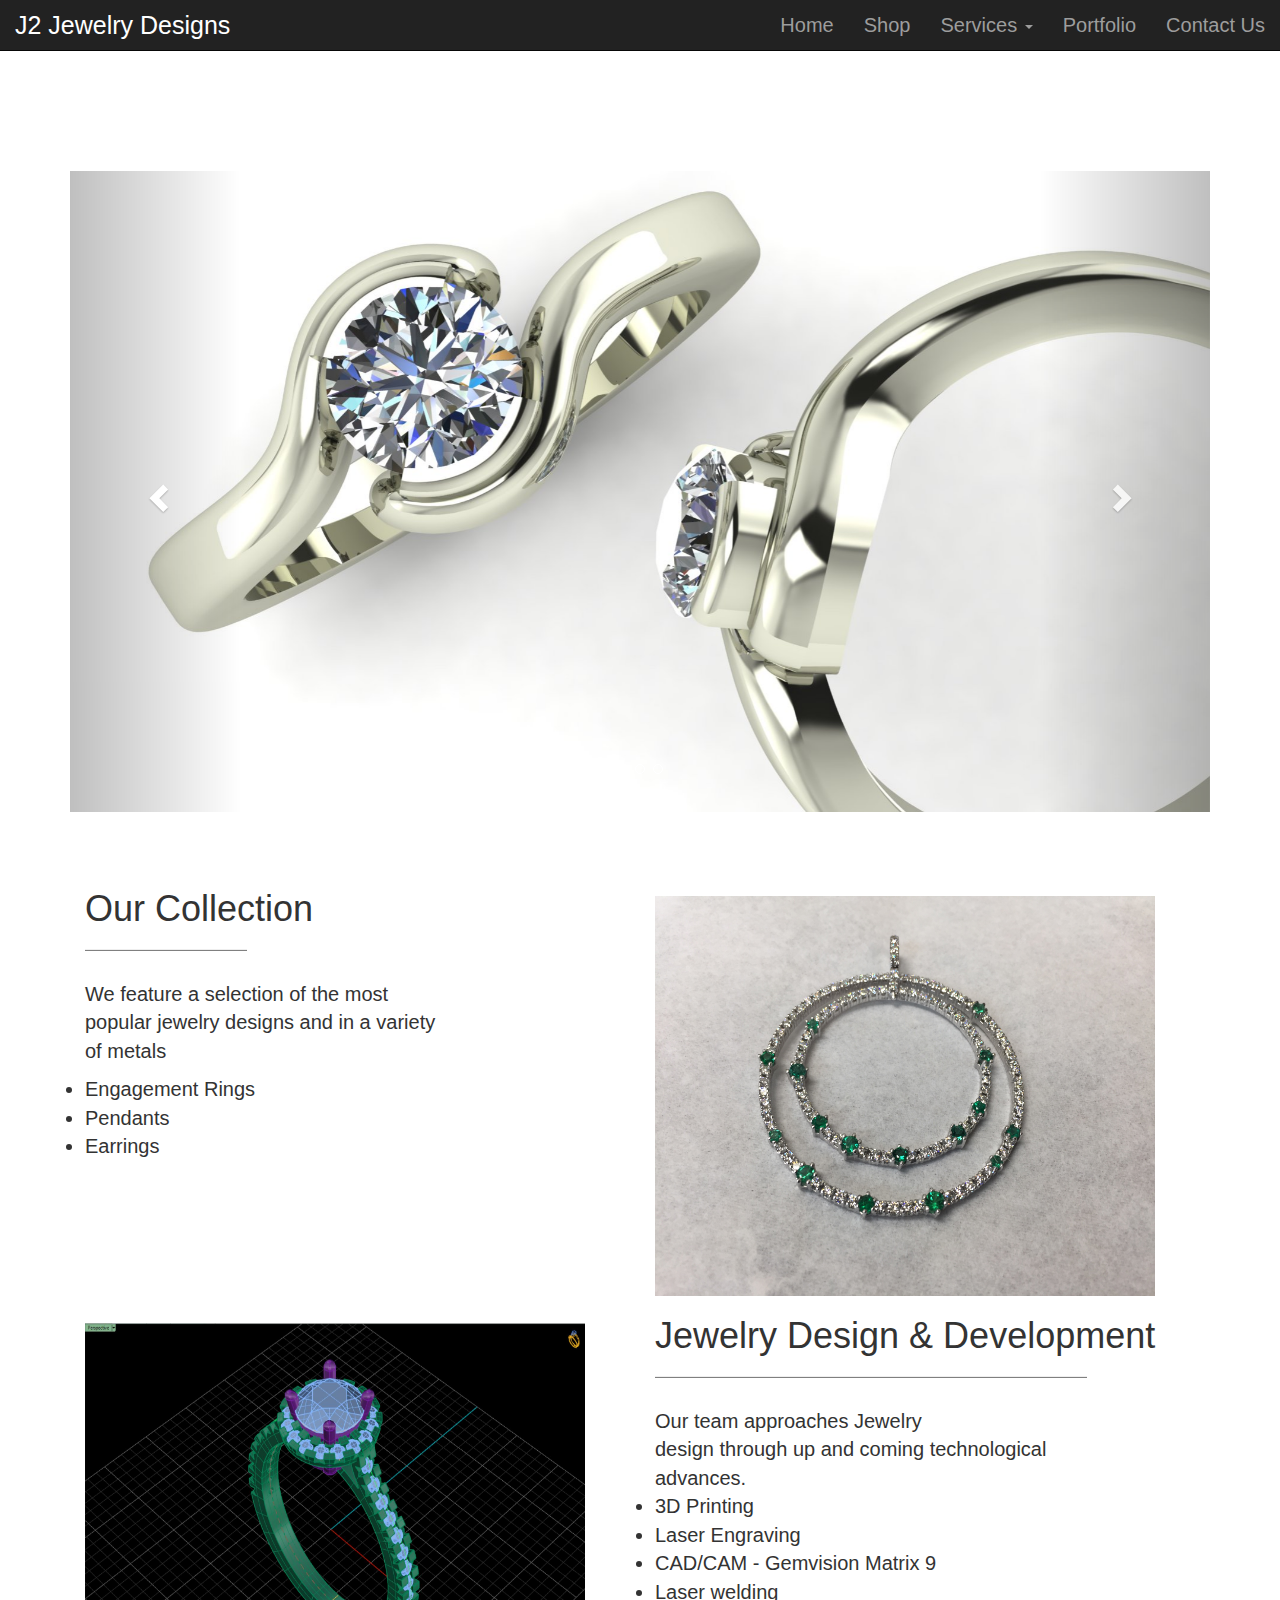
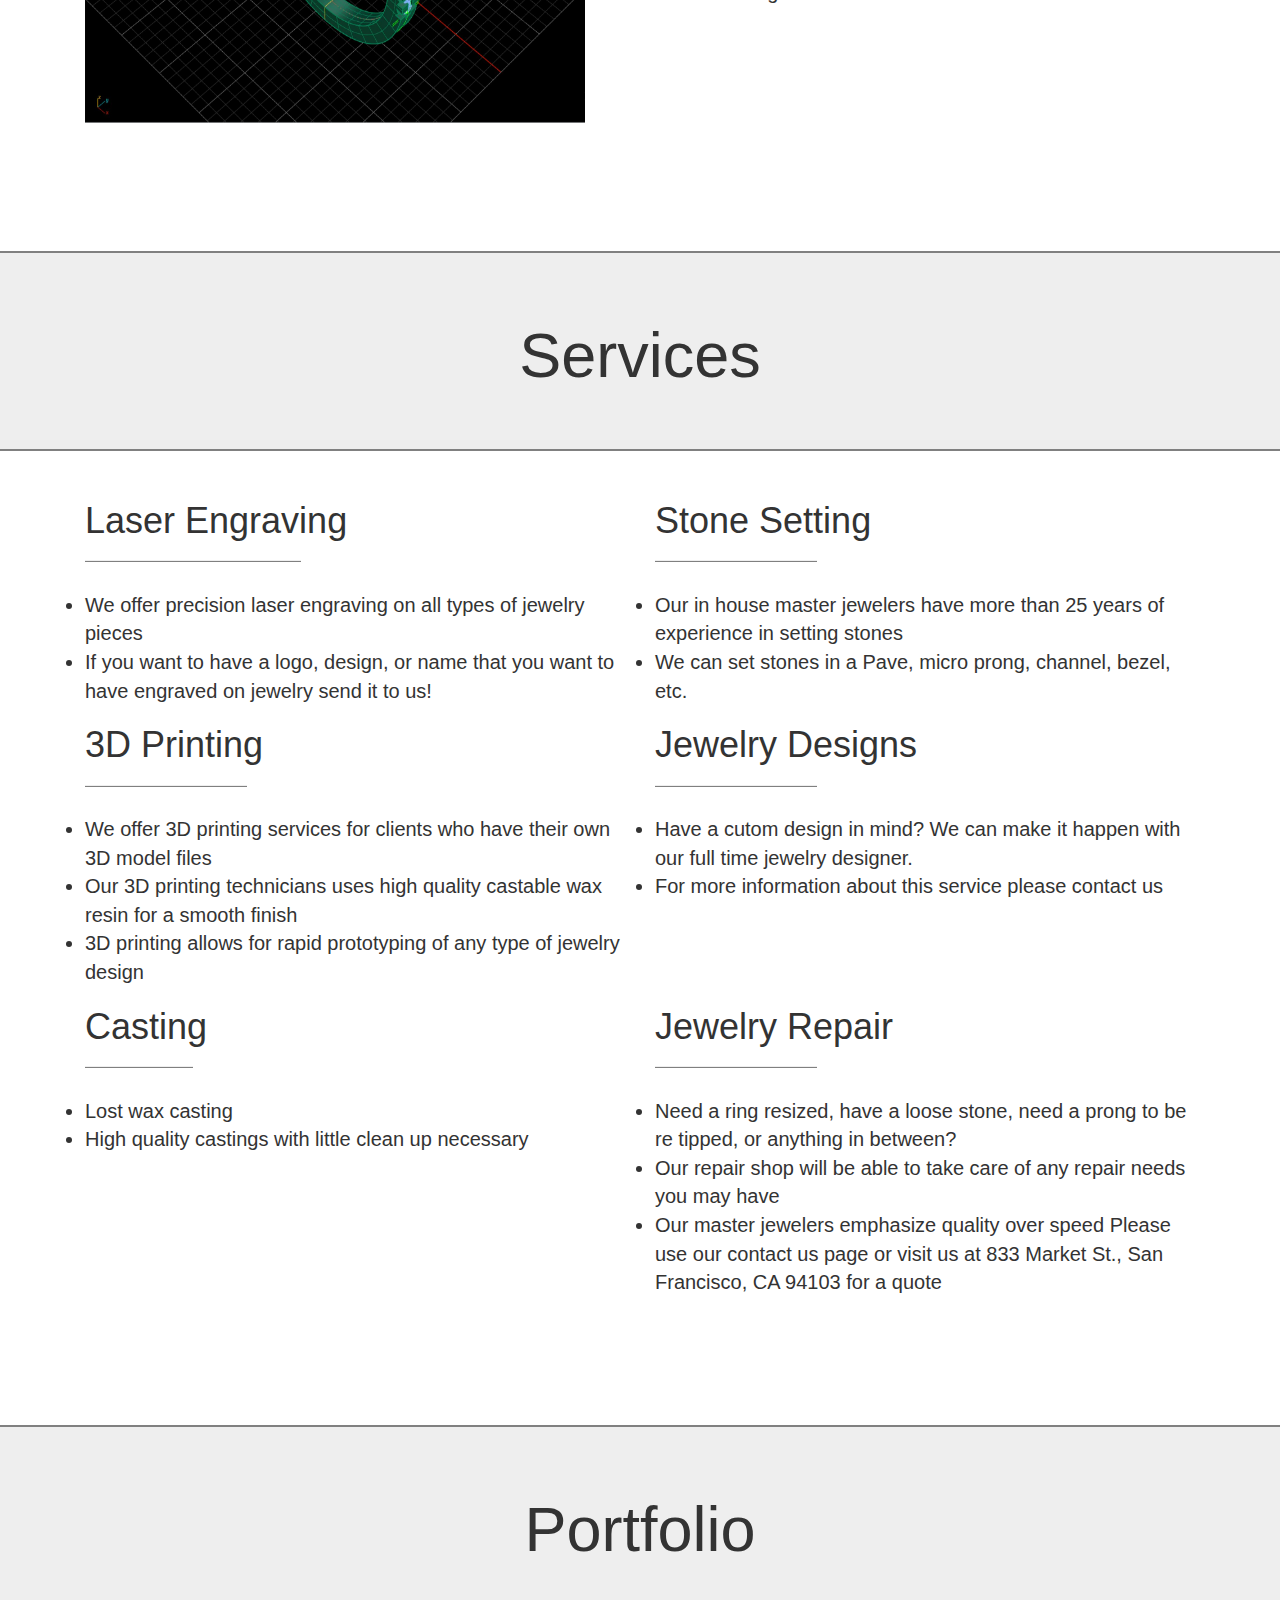
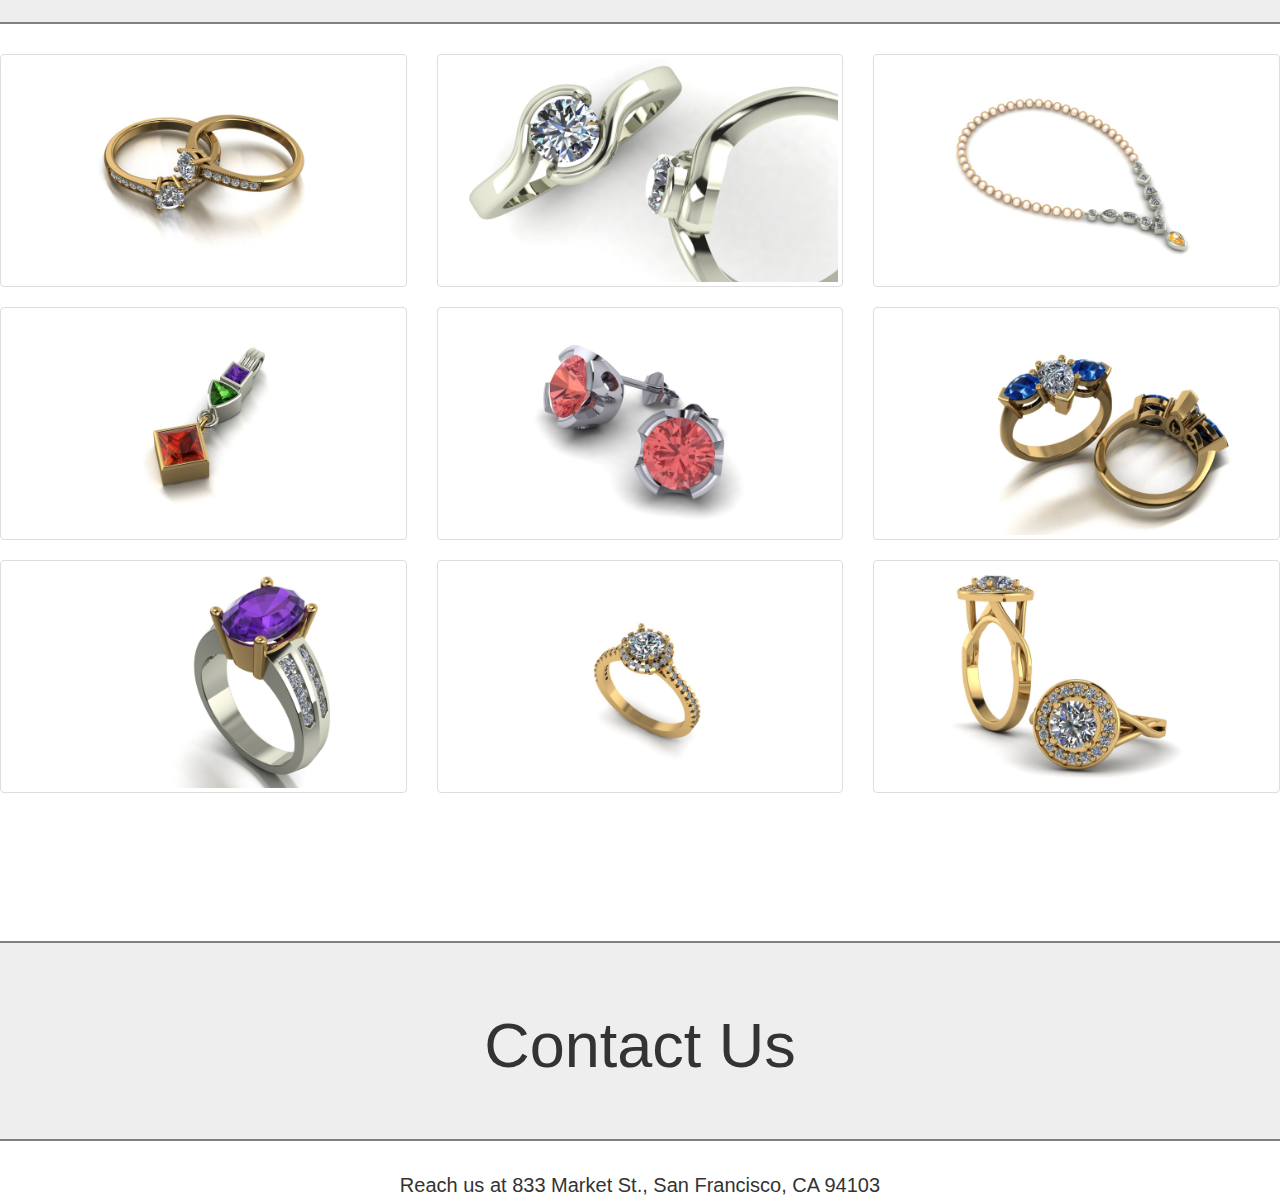
==== commit 9ea0197f: "removed photos added transforming bar in mobile" ====
--- a/index.html
+++ b/index.html
@@ -1,37 +1,37 @@
 <!DOCTYPE html>
 <html>
 <head>
+    <meta charset="utf-8">
+    <meta http-equiv="X-UA-Compatible" content="IE=edge">
+    <meta name="viewport" content="width=device-width, initial-scale=.5">
+
   <title>J2 Jewerly Design</title>
-    <link href="https://fonts.googleapis.com/css?family=Roboto" rel="stylesheet">
-      <link rel="stylesheet" type="text/css" href="https://maxcdn.bootstrapcdn.com/bootstrap/3.3.7/css/bootstrap.min.css">
+    <link rel="stylesheet" type="text/css" href="https://maxcdn.bootstrapcdn.com/bootstrap/3.3.7/css/bootstrap.min.css">
     <link rel="stylesheet" type="text/css" href=https://maxcdn.bootstrapcdn.com/font-awesome/4.7.0/css/font-awesome.min.css>
     <link rel="stylesheet" type="text/css" href="./styles.css">
 </head>
 <body>
   <div class="container">
-<nav class="navbar navbar-default navbar-fixed-top" >
+<nav class="navbar navbar-inverse navbar-fixed-top">
   <div class="container-fluid">
     <!-- Brand and toggle get grouped for better mobile display -->
     <div class="navbar-header">
-      <button type="button" class="navbar-toggle collapsed" data-toggle="collapse" data-target="#bs-example-navbar-collapse-1">
+      <button type="button" class="navbar-toggle collapsed" data-toggle="collapse" data-target="#bs-example-navbar-collapse-1" aria-expanded="false">
         <span class="sr-only">Toggle navigation</span>
         <span class="icon-bar"></span>
         <span class="icon-bar"></span>
         <span class="icon-bar"></span>
       </button>
-      <a class="navbar-brand" href="#">J2 Jewerly Design</a>
+      <a class="navbar-brand" href="#">J2 Jewelry Designs</a>
     </div>
 
     <!-- Collect the nav links, forms, and other content for toggling -->
     <div class="collapse navbar-collapse" id="bs-example-navbar-collapse-1">
-      <ul class="nav navbar-nav">
-      </ul>
-      </form>
       <ul class="nav navbar-nav navbar-right">
         <li><a href="#">Home</a></li>
         <li><a href="#">Shop</a></li>
         <li class="dropdown">
-          <a href="#" class="dropdown-toggle" data-toggle="dropdown" role="button" aria-expanded="false">Services <span class="caret"></span></a>
+          <a href="#" class="dropdown-toggle" data-toggle="dropdown" role="button" aria-expanded="true">Services <span class="caret"></span></a>
           <ul class="dropdown-menu" role="menu">
             <li><a href="#">3D Printing</a></li>
             <li><a href="#">Jewelry Design</a></li>
@@ -47,6 +47,7 @@
     </div><!-- /.navbar-collapse -->
   </div><!-- /.container-fluid -->
 </nav>
+</nav>
   <div id="myCarousel" class="carousel slide" data-ride="carousel">
     <!-- Indicators -->
     <ol class="carousel-indicators">
@@ -201,7 +202,6 @@
     <h1>Portfolio</h1>
     <div class="portfolioPage"></div>
   </div>
-
      <div class="row">
     <div class="col-lg-4 col-sm-6">
       <div class="thumbnail">
@@ -258,6 +258,6 @@
     </div>
 </body>
   <script type="text/javascript" src="https://code.jquery.com/jquery-3.2.1.min.js"></script>
-  <script type="text/javascript" src=https://maxcdn.bootstrapcdn.com/bootstrap/3.3.7/js/bootstrap.min.js></script>
+  <script tpye="text/javascript" src="https://maxcdn.bootstrapcdn.com/bootstrap/3.3.5/js/bootstrap.min.js"></script>
   <script type="text/javascript" src="./eventHandlers.js"></script>
 </html>--- a/styles.css
+++ b/styles.css
@@ -1,29 +1,26 @@
+
 
 .carousel {
  margin-top: 15%;
 }
+.navbar-brand {
+  font-size: 25px;
+}
 .container {
   font-size: 20px;
-/*  color: #828276;
-*/  font-family: 'Roboto', sans-serif;
 }
 .contact {
   font-size: 20px;
   text-align: center;
 }
-
-.navbar-inverse {
-  background-color: #F8F8F8;
-  border-color: #E7E7E7;
+.navbar-header {
+  color: white;
 }
-
-
 .jumbotron {
   text-align: center;
-  border-top: 2px black solid;
-  border-bottom: 2px black solid;
+  border-top: 2px grey solid;
+  border-bottom: 2px grey solid;
   margin-top: 10%;
-  opacity: .5;
 }
 .photo1 {
   padding-top: 5%;
@@ -91,4 +88,4 @@
   height: 2px;
   width: 100%;
   border-bottom: 2px grey solid;
-}
+}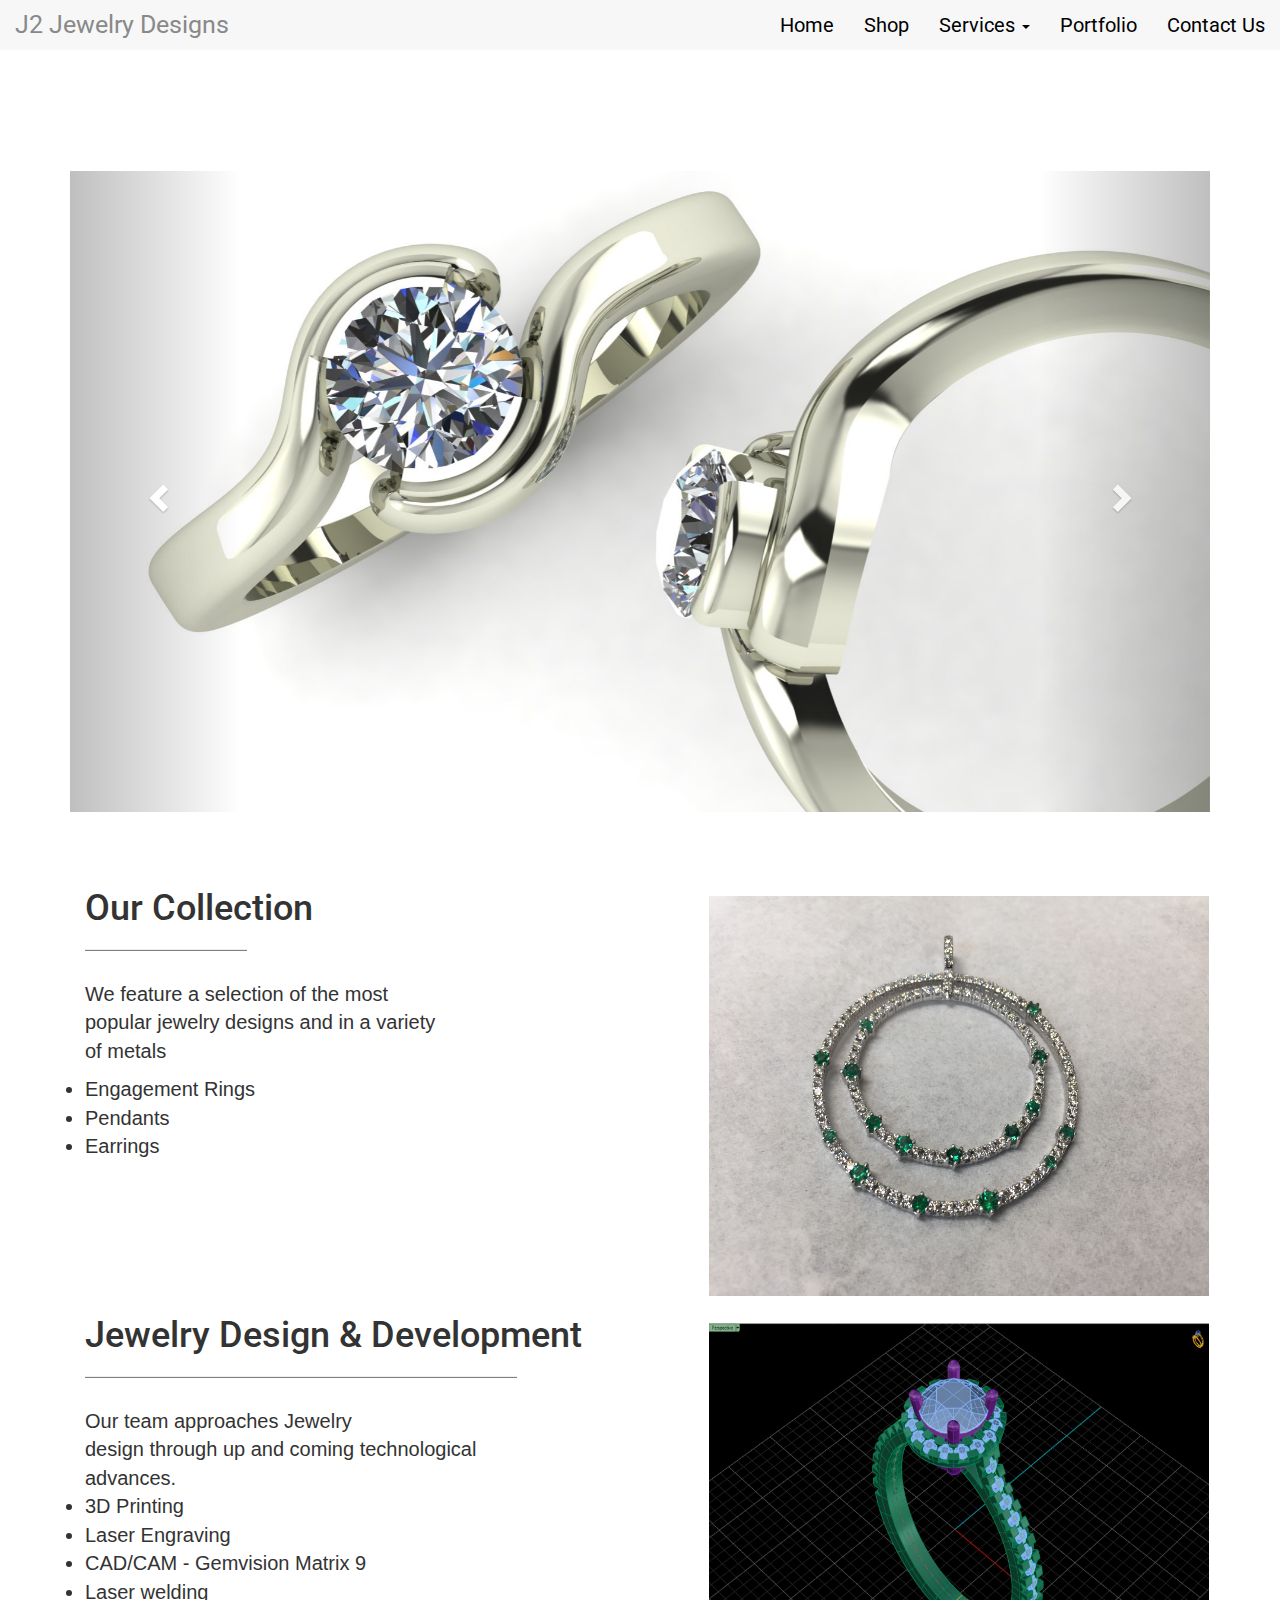
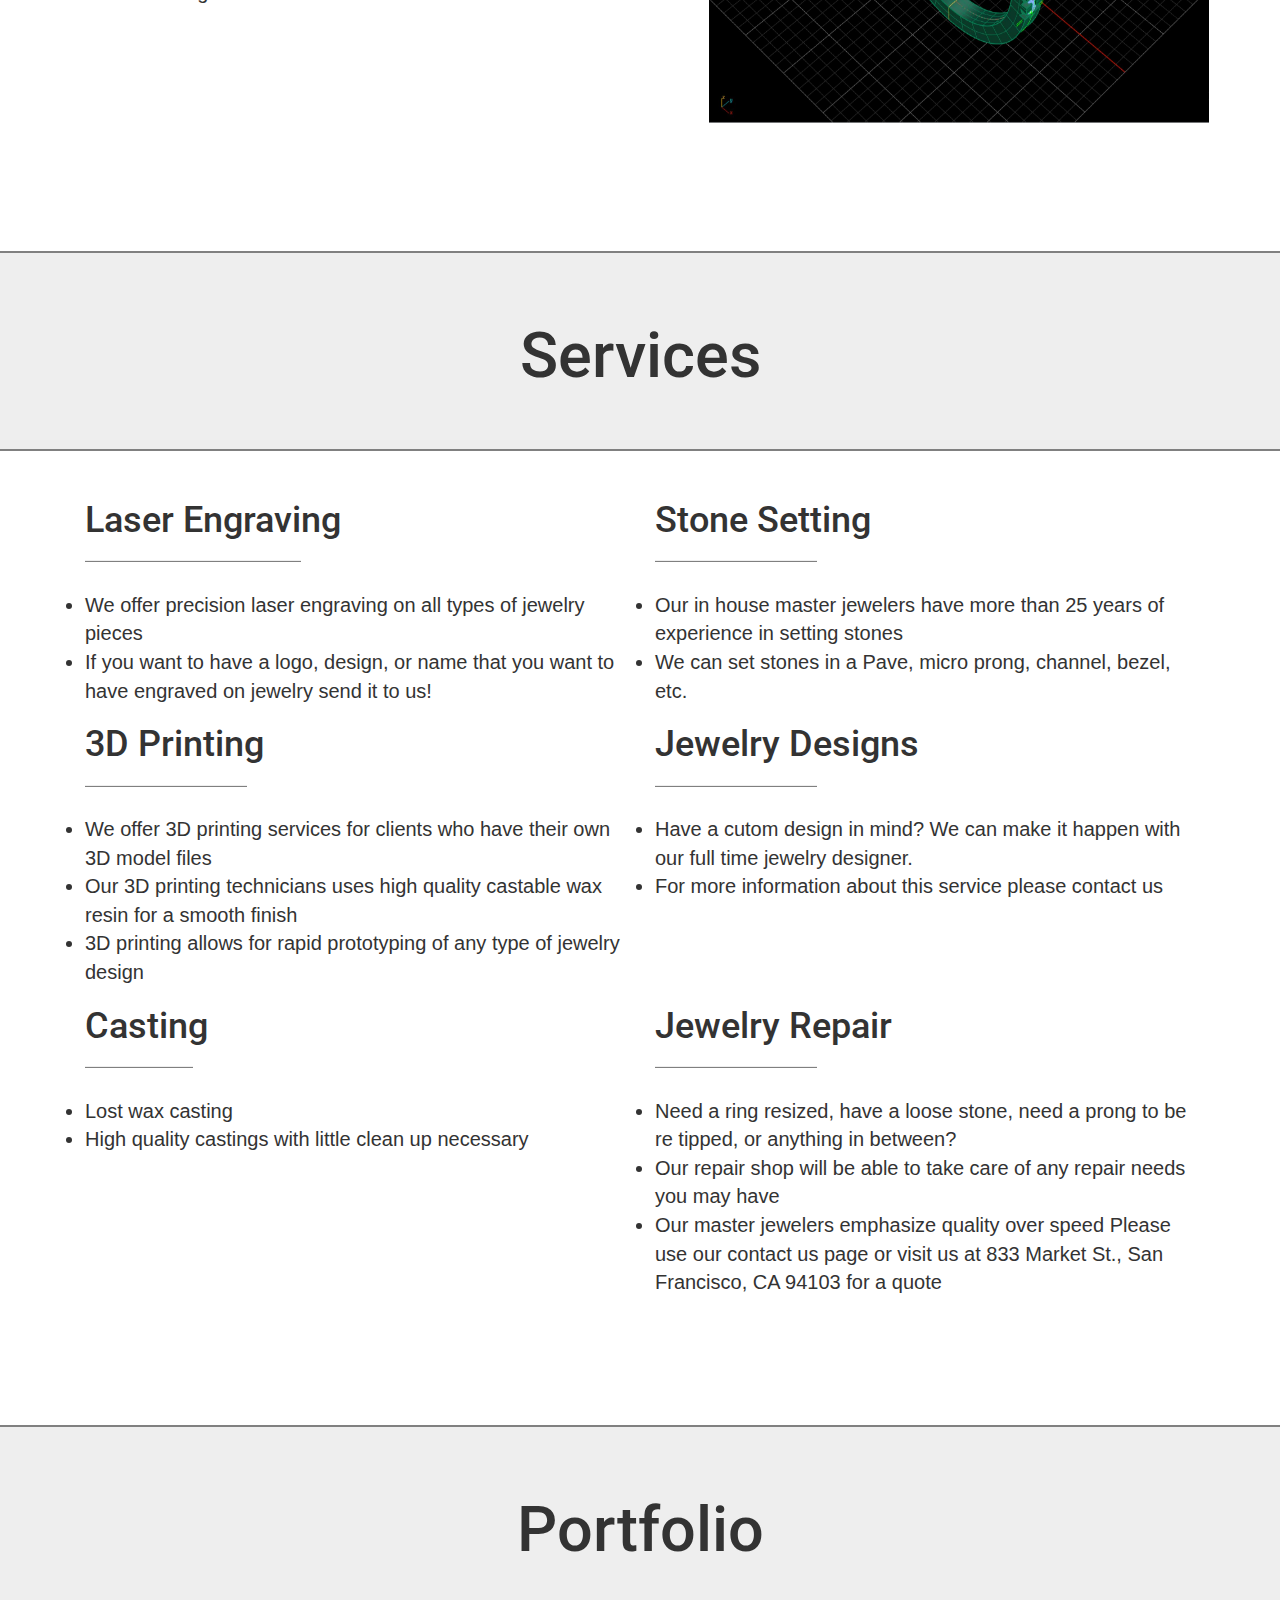
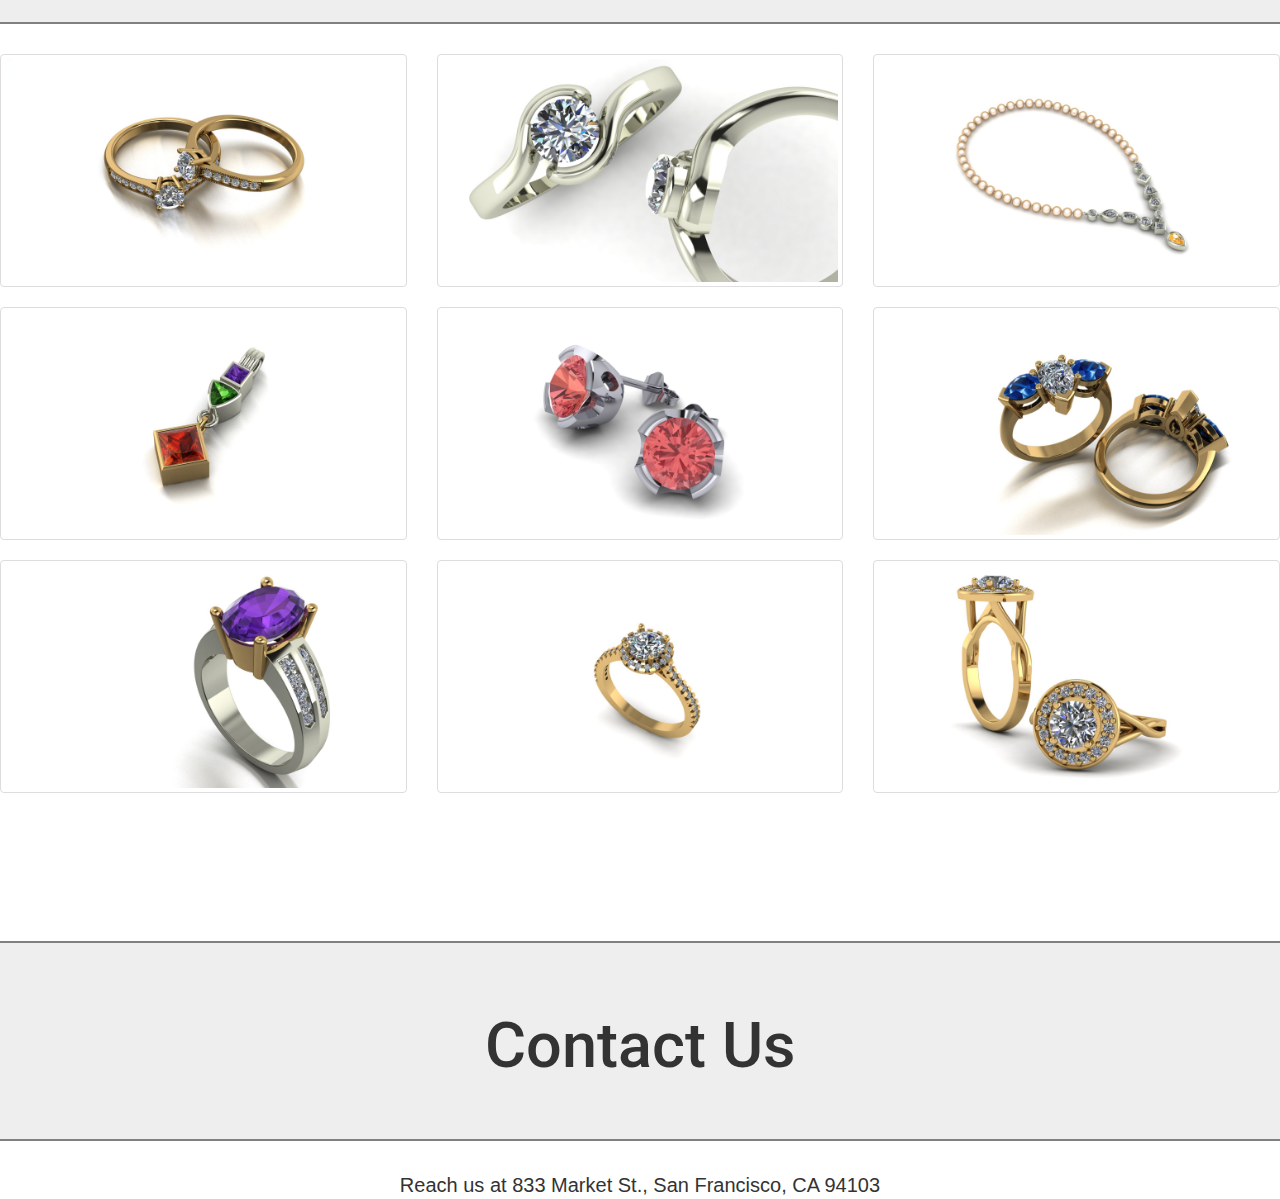
==== commit bb160e08: "changed styling" ====
--- a/index.html
+++ b/index.html
@@ -1,18 +1,16 @@
 <!DOCTYPE html>
 <html>
 <head>
-    <meta charset="utf-8">
-    <meta http-equiv="X-UA-Compatible" content="IE=edge">
-    <meta name="viewport" content="width=device-width, initial-scale=.5">
-
-  <title>J2 Jewerly Design</title>
+
+  <title> J2 Jewerly Design</title>
     <link rel="stylesheet" type="text/css" href="https://maxcdn.bootstrapcdn.com/bootstrap/3.3.7/css/bootstrap.min.css">
     <link rel="stylesheet" type="text/css" href=https://maxcdn.bootstrapcdn.com/font-awesome/4.7.0/css/font-awesome.min.css>
     <link rel="stylesheet" type="text/css" href="./styles.css">
+    <link href="https://fonts.googleapis.com/css?family=Roboto:300" rel="stylesheet">
 </head>
 <body>
   <div class="container">
-<nav class="navbar navbar-inverse navbar-fixed-top">
+<nav class="navbar navbar-default navbar-fixed-top">
   <div class="container-fluid">
     <!-- Brand and toggle get grouped for better mobile display -->
     <div class="navbar-header">
@@ -22,7 +20,7 @@
         <span class="icon-bar"></span>
         <span class="icon-bar"></span>
       </button>
-      <a class="navbar-brand" href="#">J2 Jewelry Designs</a>
+      <a class="navbar-brand" href="#"> J2 Jewelry Designs</a>
     </div>
 
     <!-- Collect the nav links, forms, and other content for toggling -->
@@ -108,11 +106,6 @@
 
 <div class="container">
   <div class="rows2">
-    <div class="col-md-6">
-      <div class="photo1">
-      <img src="./CAD_Renderings/CAD_Screenshot.JPG" height="400" width="500">
-    </div>
-  </div>
     <div class="col-md-6"">
     <h1>Jewelry Design & Development</h1>
       <div class="hr"><hr/></div></br>
@@ -122,6 +115,11 @@
       <li> CAD/CAM - Gemvision Matrix 9</li>
       <li> Laser welding </li>
     </div>
+      <div class="col-md-6">
+        <div class="photo1">
+          <img src="./CAD_Renderings/CAD_Screenshot.JPG" height="400" width="500">
+    </div>
+  </div>
   </div>
 </div>
     <div class="jumbotron">
--- a/styles.css
+++ b/styles.css
@@ -1,9 +1,80 @@
+.navbar-default {
+  background-color: #f7f7f7;
+  border-color: #ffffff;
+  font-family: 'Roboto', sans-serif;
+}
+.navbar-default .navbar-brand {
+  color: #000000;
+}
+.navbar-default .navbar-brand:hover,
+.navbar-default .navbar-brand:focus {
+  color: #898989;
+}
+.navbar-default .navbar-text {
+  color: #000000;
+}
+.navbar-default .navbar-nav > li > a {
+  color: #000000;
+}
+.navbar-default .navbar-nav > li > a:hover,
+.navbar-default .navbar-nav > li > a:focus {
+  color: #898989;
+}
+.navbar-default .navbar-nav > .active > a,
+.navbar-default .navbar-nav > .active > a:hover,
+.navbar-default .navbar-nav > .active > a:focus {
+  color: #898989;
+  background-color: #ffffff;
+}
+.navbar-default .navbar-nav > .open > a,
+.navbar-default .navbar-nav > .open > a:hover,
+.navbar-default .navbar-nav > .open > a:focus {
+  color: #898989;
+  background-color: #ffffff;
+}
+.navbar-default .navbar-toggle {
+  border-color: #ffffff;
+}
+.navbar-default .navbar-toggle:hover,
+.navbar-default .navbar-toggle:focus {
+  background-color: #ffffff;
+}
+.navbar-default .navbar-toggle .icon-bar {
+  background-color: #000000;
+}
+.navbar-default .navbar-collapse,
+.navbar-default .navbar-form {
+  border-color: #000000;
+}
+.navbar-default .navbar-link {
+  color: #000000;
+}
+.navbar-default .navbar-link:hover {
+  color: #898989;
+}
 
-
+@media (max-width: 767px) {
+  .navbar-default .navbar-nav .open .dropdown-menu > li > a {
+    color: #000000;
+  }
+  .navbar-default .navbar-nav .open .dropdown-menu > li > a:hover,
+  .navbar-default .navbar-nav .open .dropdown-menu > li > a:focus {
+    color: #898989;
+  }
+  .navbar-default .navbar-nav .open .dropdown-menu > .active > a,
+  .navbar-default .navbar-nav .open .dropdown-menu > .active > a:hover,
+  .navbar-default .navbar-nav .open .dropdown-menu > .active > a:focus {
+    color: #898989;
+    background-color: #ffffff;
+  }
+}
+h1 {
+  font-family: 'Roboto', sans-serif;
+}
 .carousel {
  margin-top: 15%;
 }
-.navbar-brand {
+a.navbar-brand {
   font-size: 25px;
 }
 .container {
@@ -24,6 +95,7 @@
 }
 .photo1 {
   padding-top: 5%;
+  padding-left: 10%;
 }
 .rows {
   text-align: left;
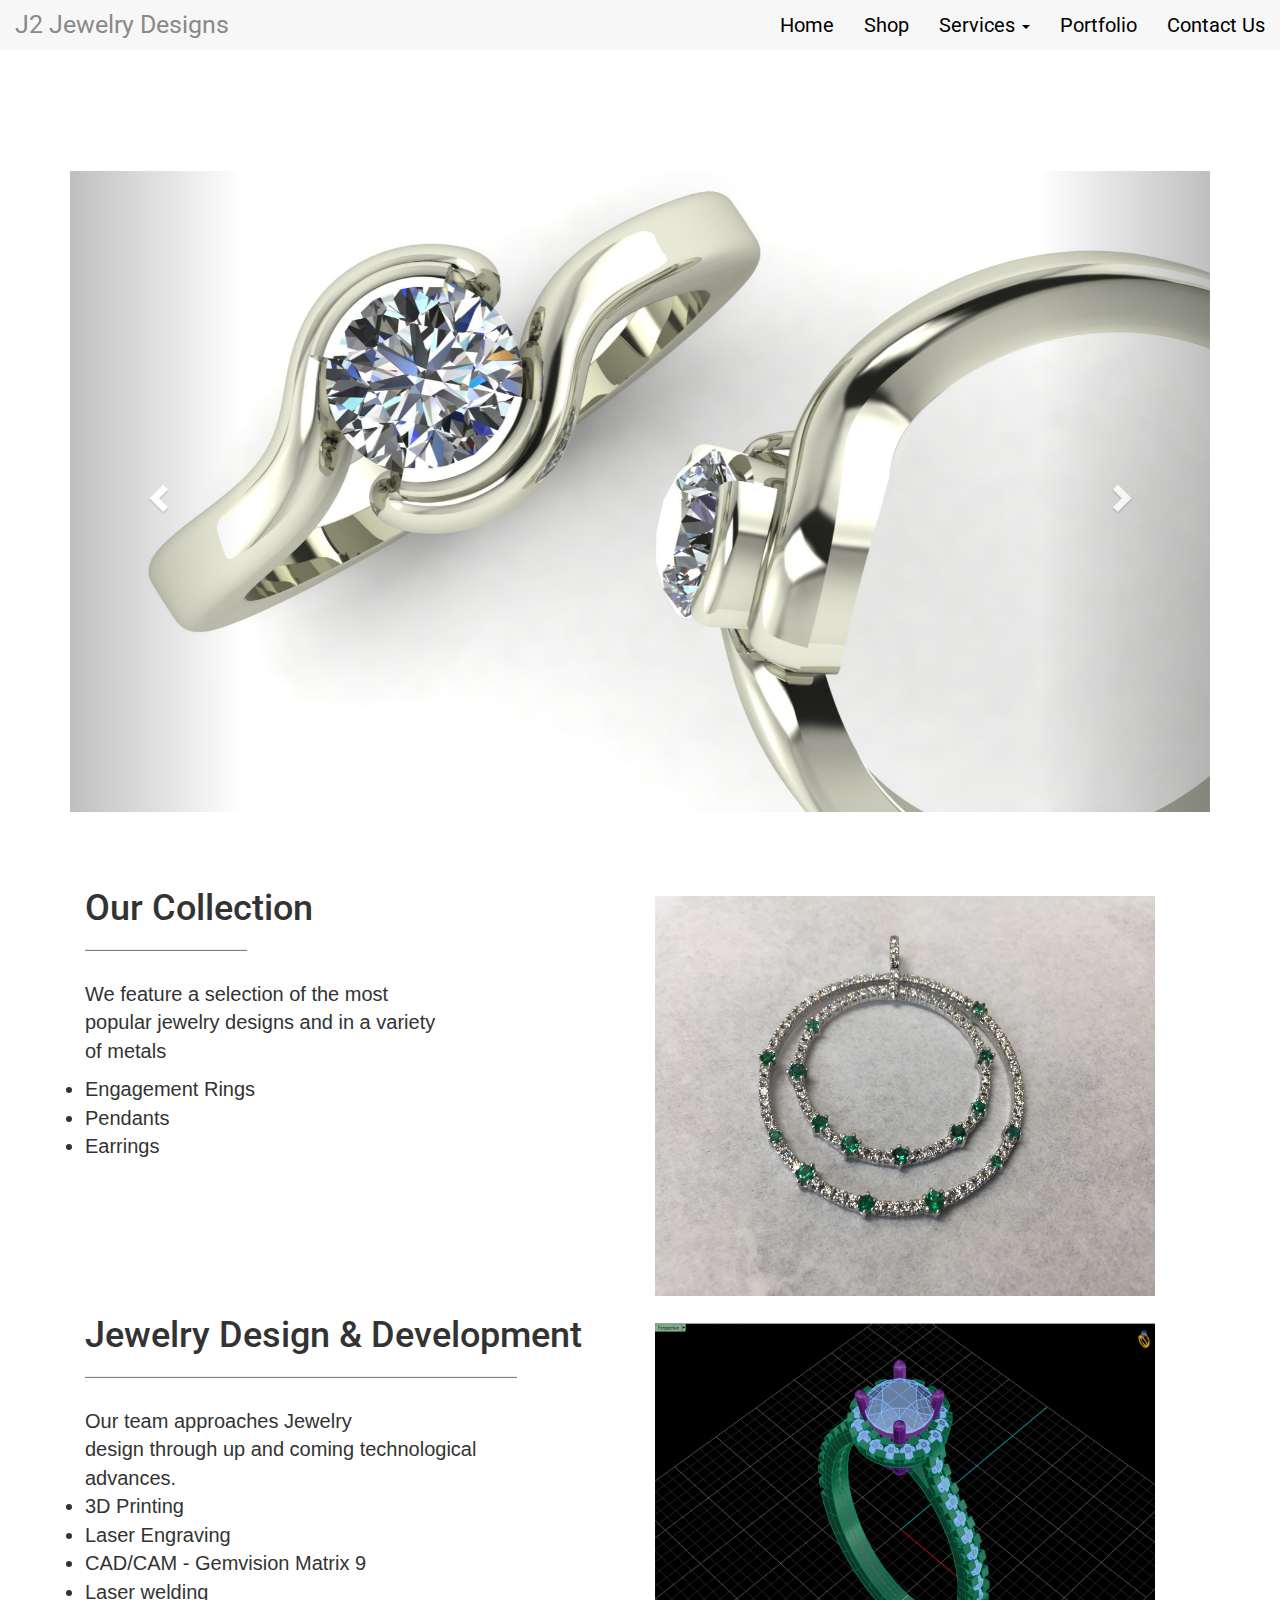
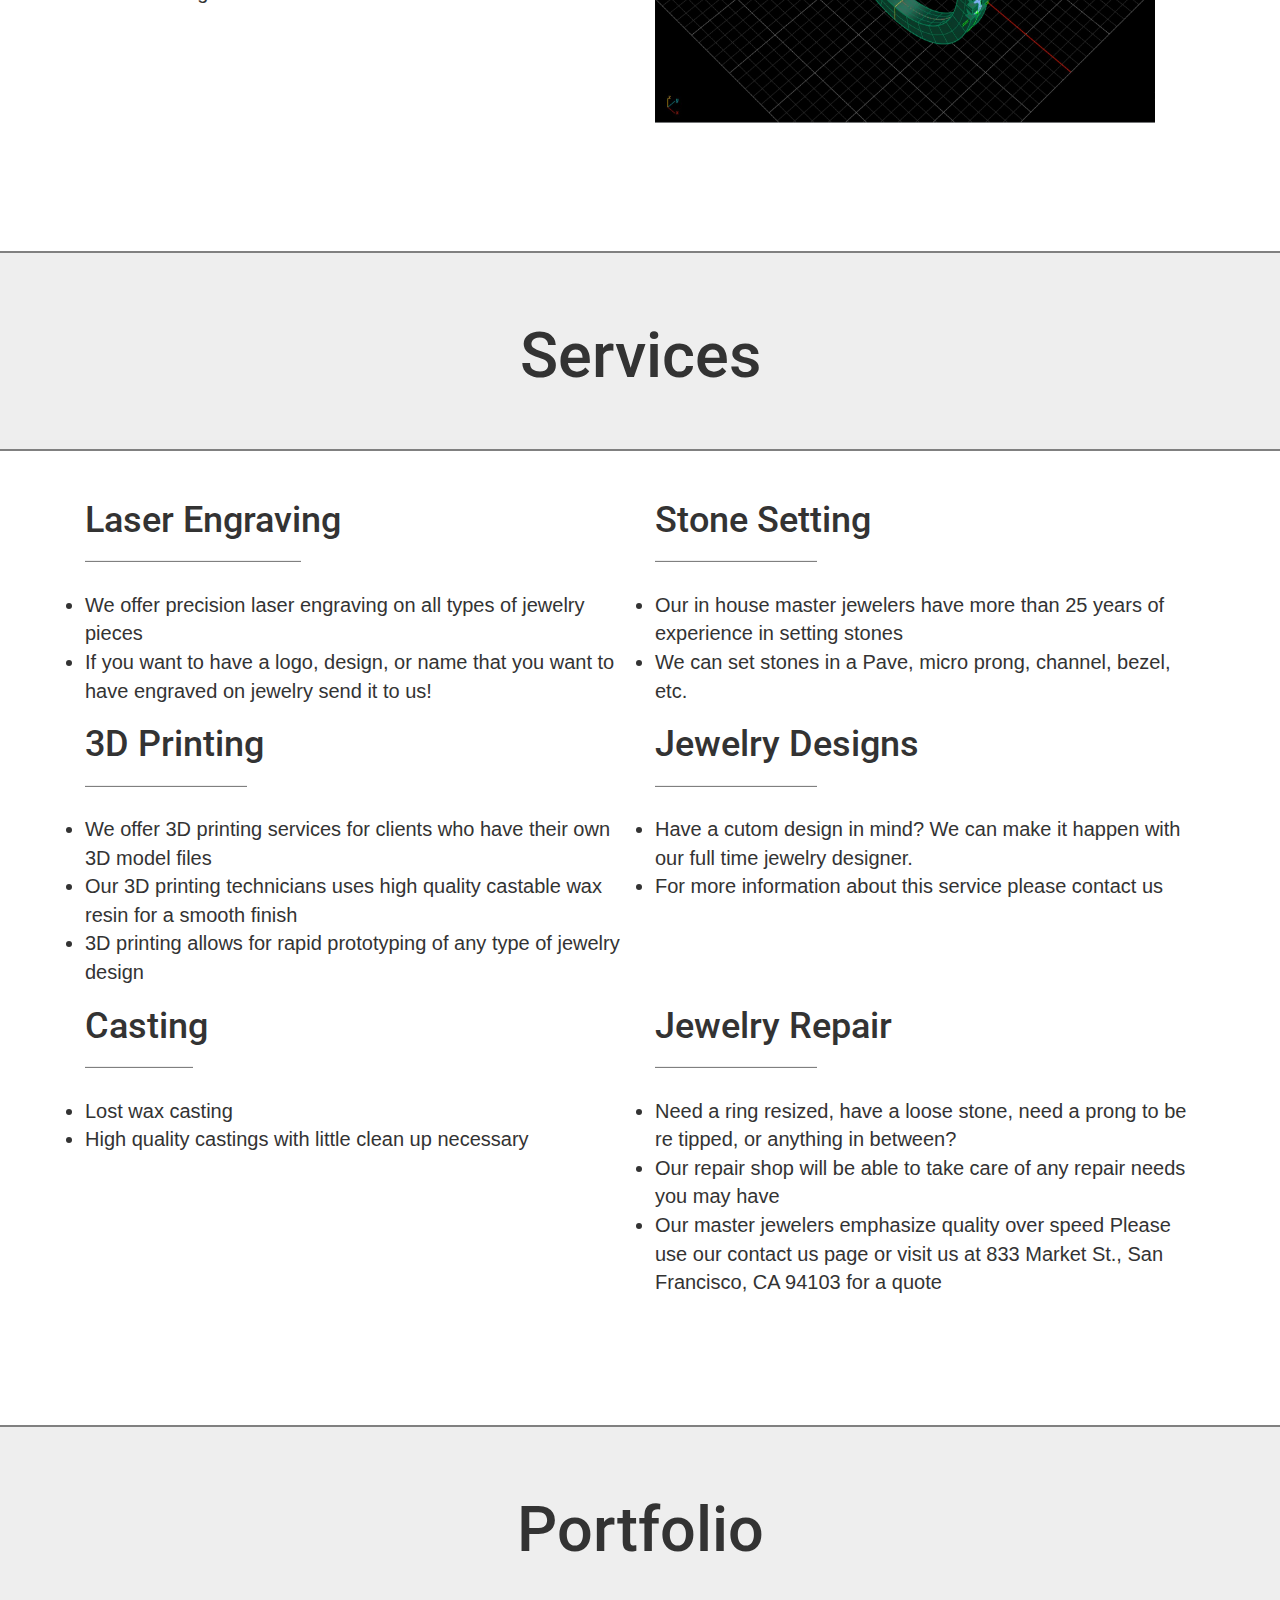
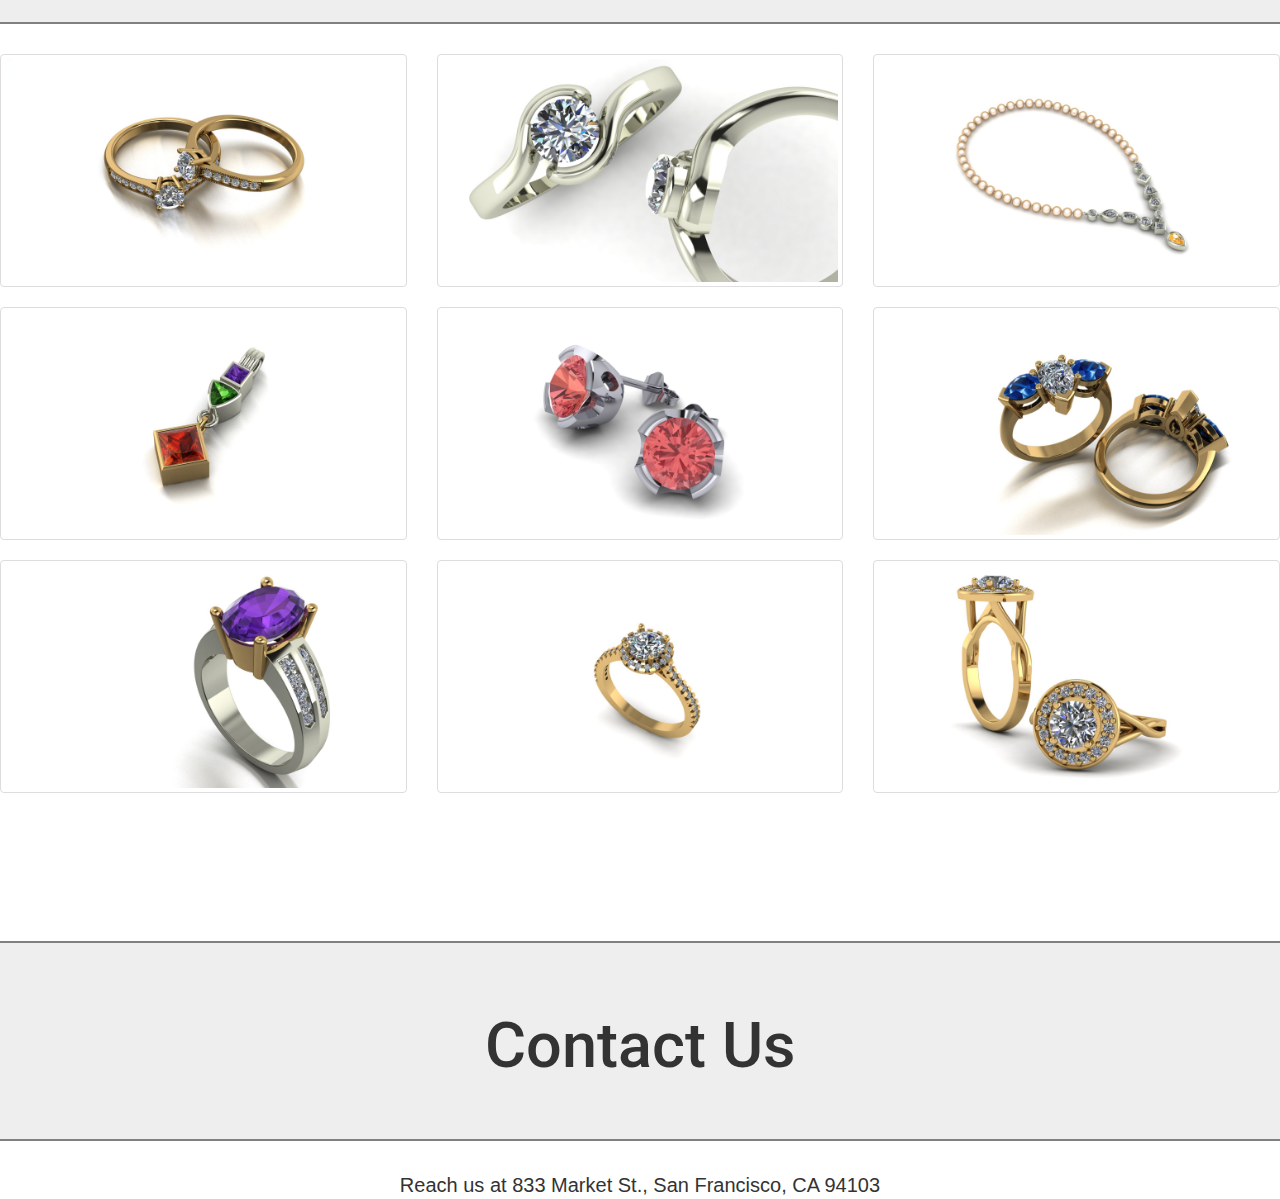
==== commit 0d762314: "fixed issue on mobile" ====
--- a/index.html
+++ b/index.html
@@ -20,7 +20,7 @@
         <span class="icon-bar"></span>
         <span class="icon-bar"></span>
       </button>
-      <a class="navbar-brand" href="#"> J2 Jewelry Designs</a>
+      <a class="navbar-brand" href="#">J2 Jewelry Designs</a>
     </div>
 
     <!-- Collect the nav links, forms, and other content for toggling -->
--- a/styles.css
+++ b/styles.css
@@ -95,7 +95,6 @@
 }
 .photo1 {
   padding-top: 5%;
-  padding-left: 10%;
 }
 .rows {
   text-align: left;
